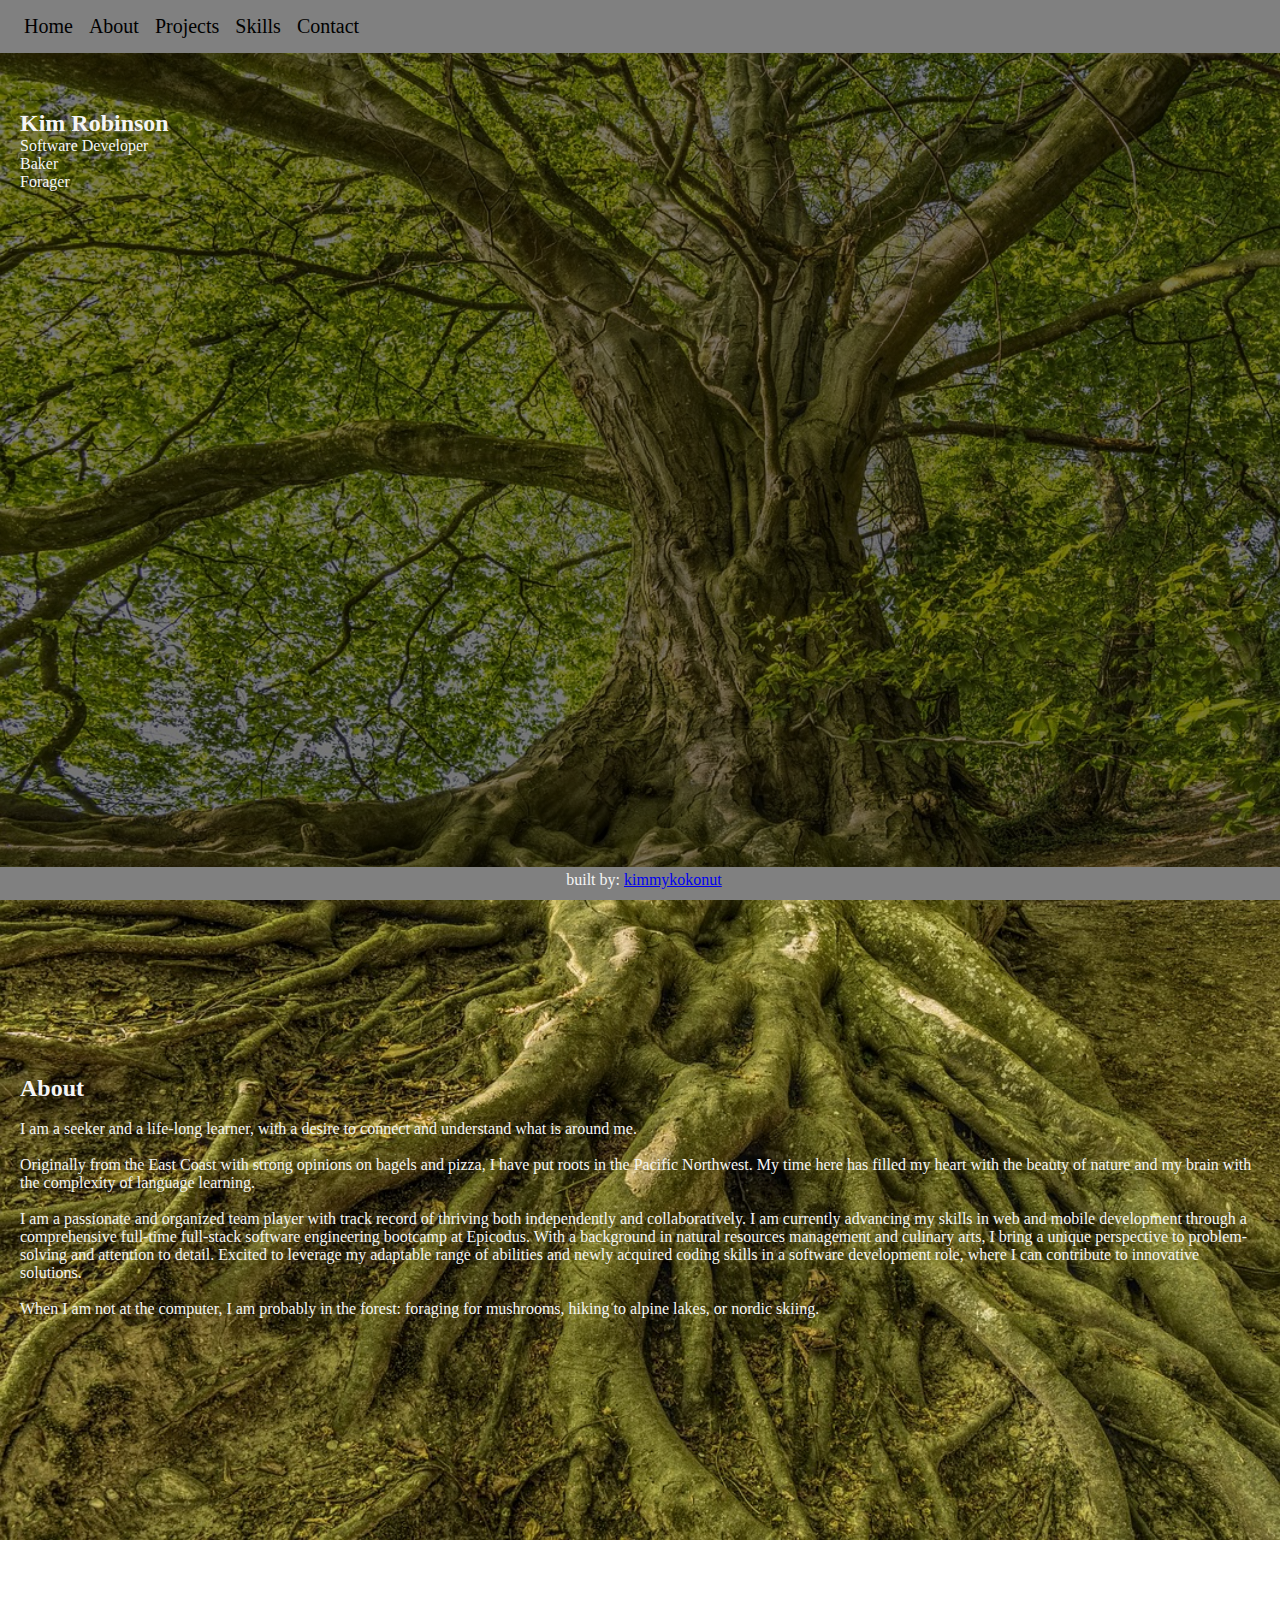
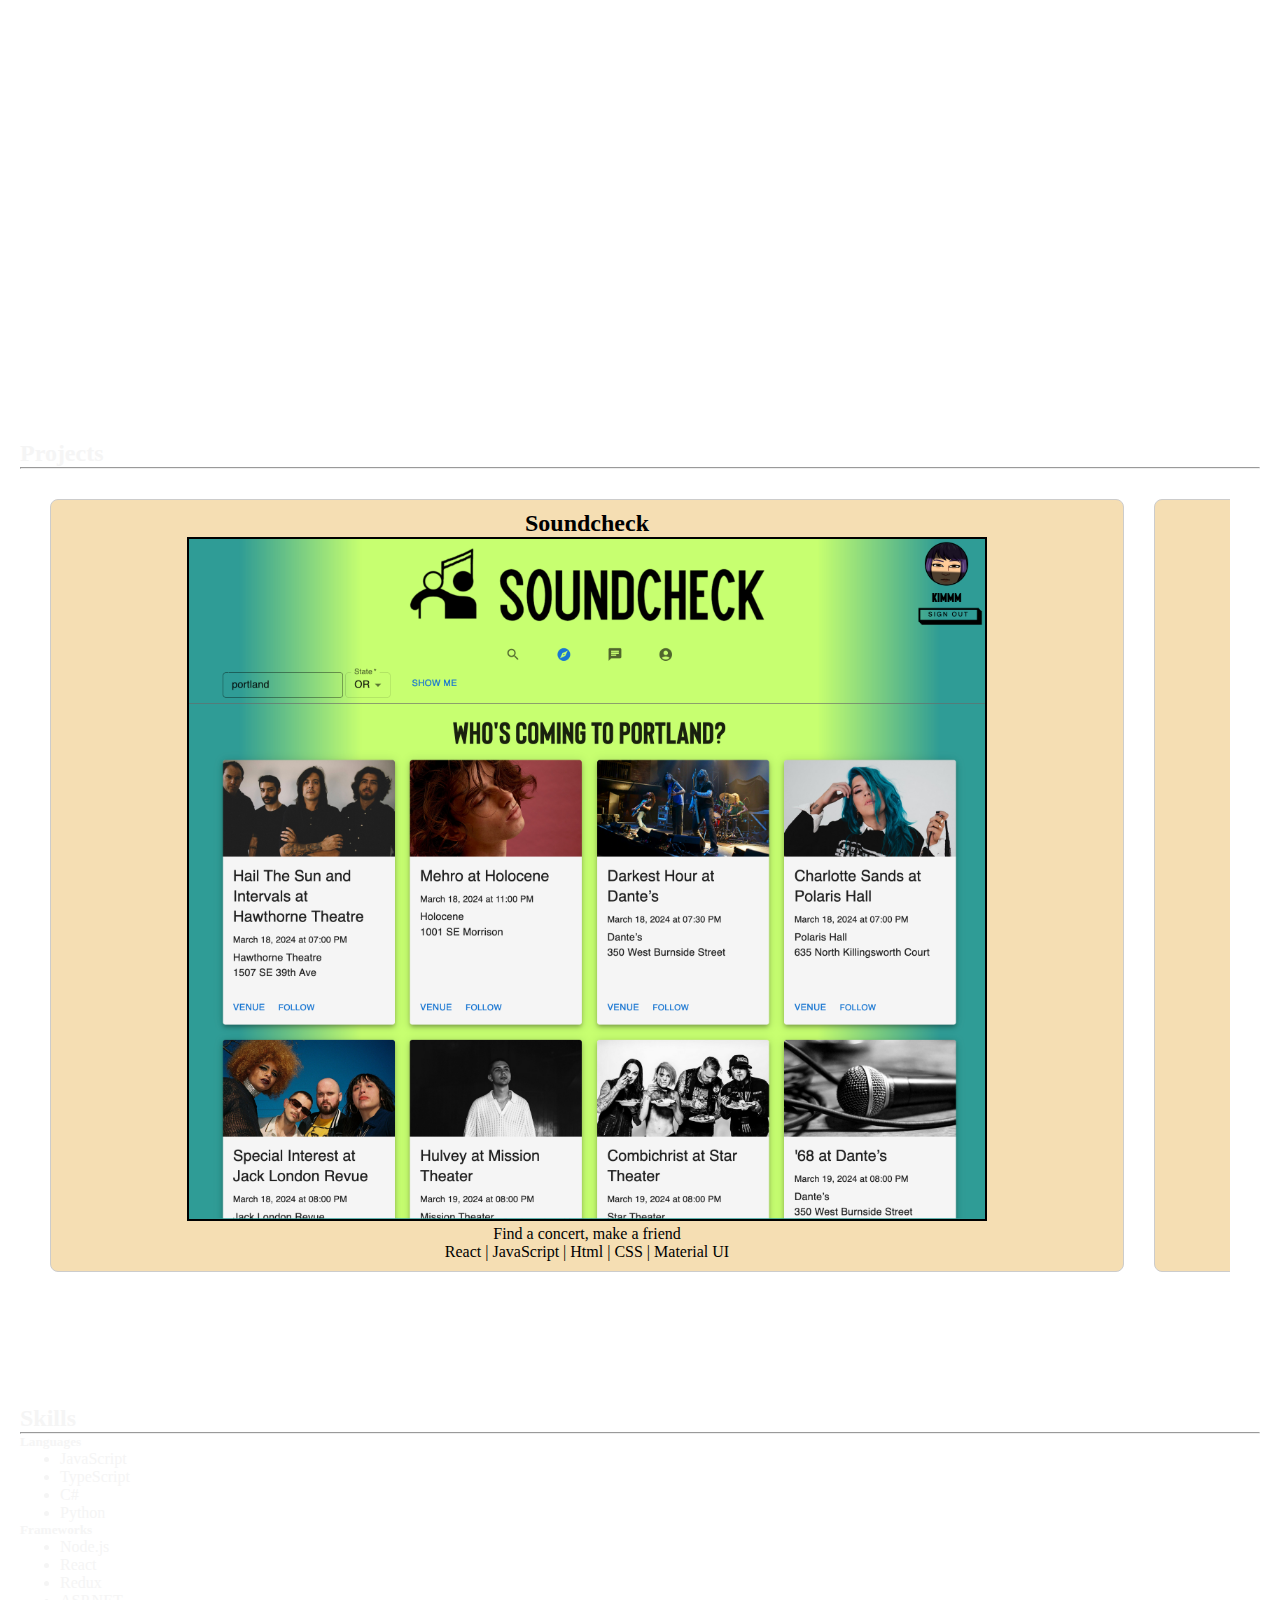
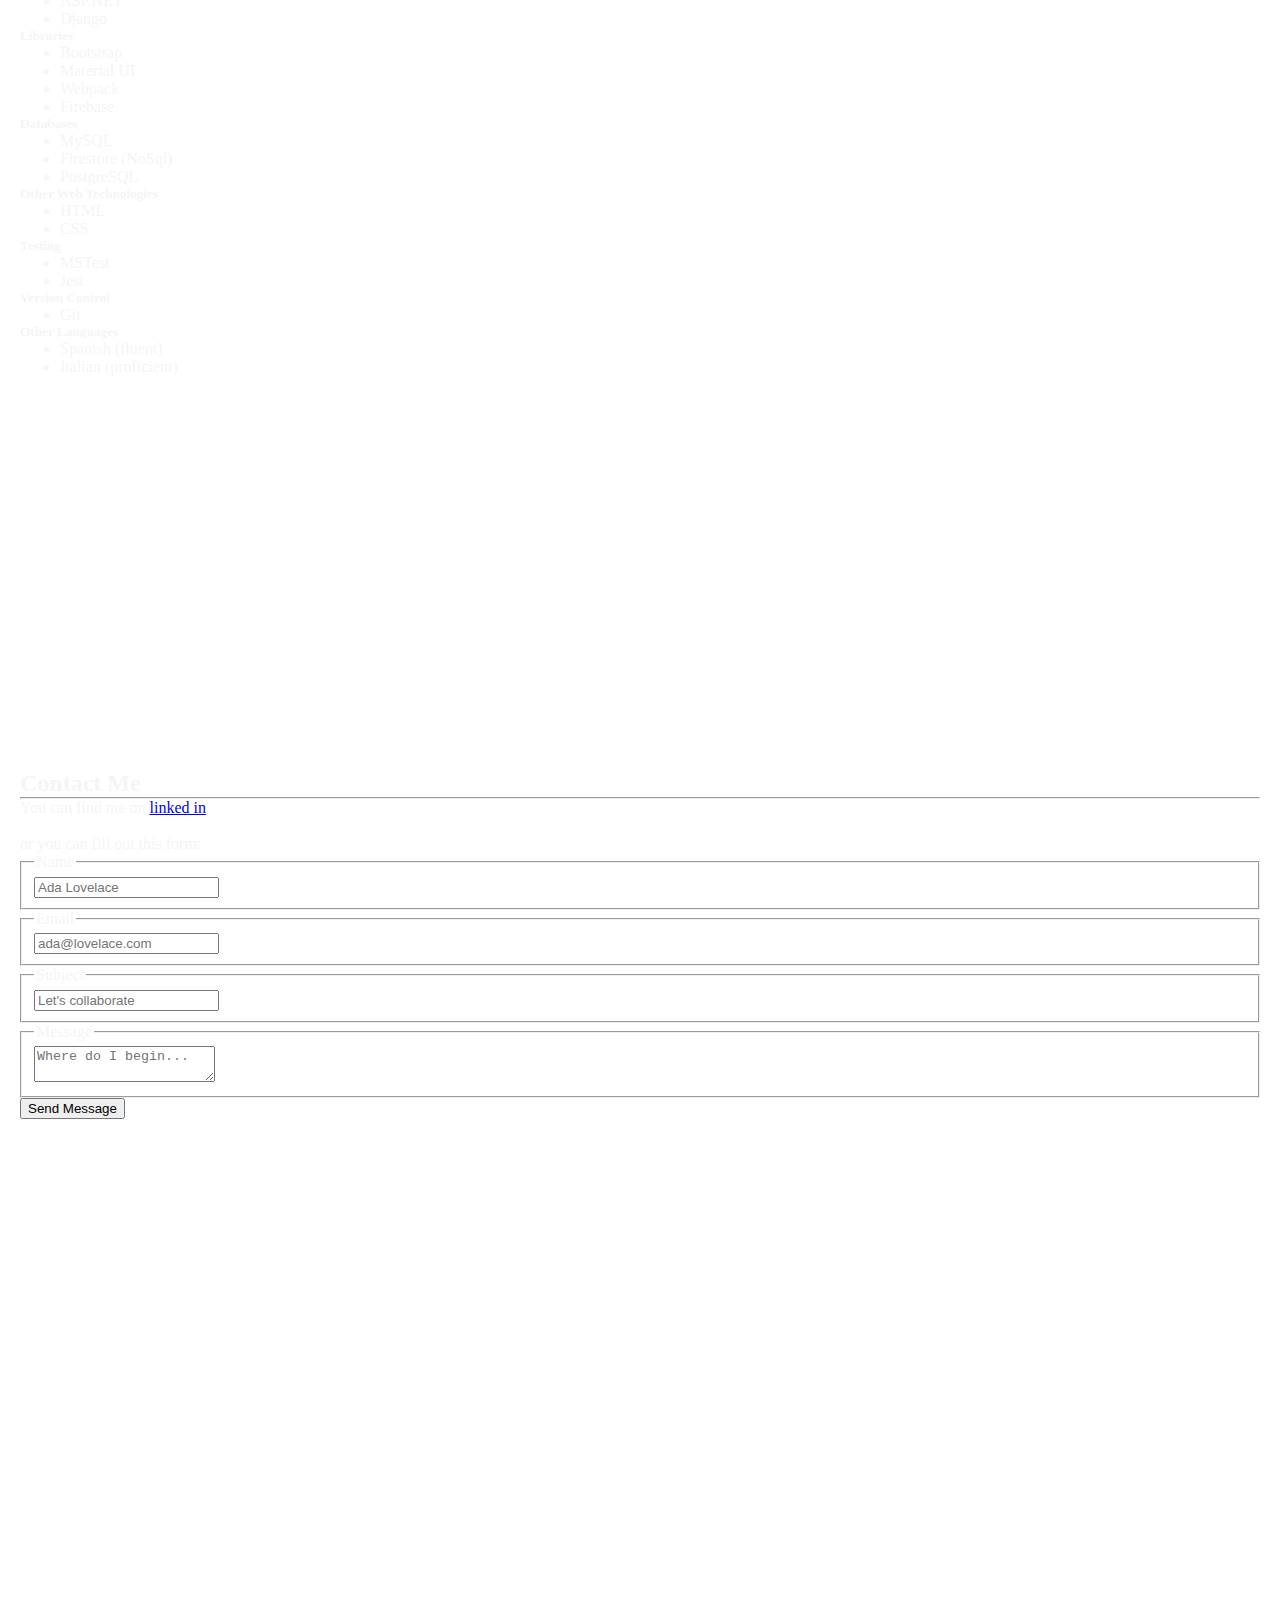
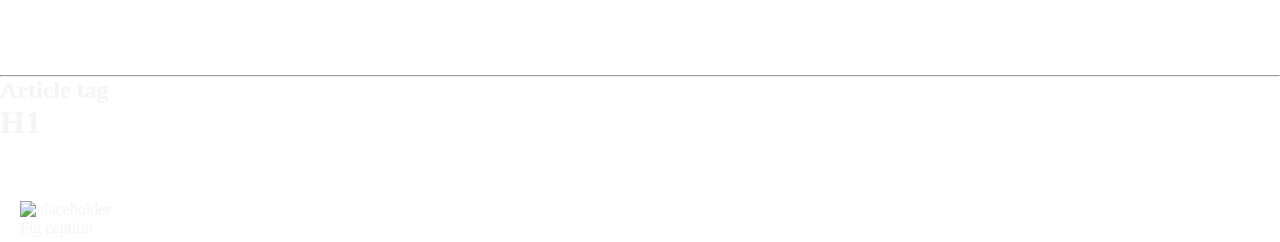
==== index.html @ f2c51325 "add page content with anchor scrollling in place" ====
<!DOCTYPE html>
<html lang="en">

<head>
  <meta charset="UTF-8">
  <meta name="viewport" content="width=device-width, initial-scale=1.0">
  <link rel="stylesheet" href="css/styles.css">
  <link rel="stylesheet" href="css/responsive.css">
  <title>Portfolio | Kim Robinson</title>
</head>

<body>
  <header id="header">
    <nav>
      <a href="#home">Home</a><a href="#about">About</a><a href="#projects">Projects</a><a href="#skills">Skills</a><a
        href="#contact">Contact</a>
    </nav>
    <!-- <button>Light/Dark Mode</button> -->
  </header>

  <section id="home">
    <h2>Kim Robinson</h2>
    <p>Software Developer</p>
    <p>Baker</p>
    <p>Forager</p>

  </section>

  <section id="about">
    <h2>About</h2>
    <br>
    <p>I am a seeker and a life-long learner, with a desire to connect and understand what is around me.</p>
    <br>
    <p>Originally from the East Coast with strong opinions on bagels and pizza, I have put roots in the Pacific
      Northwest.
      My
      time here has filled my heart with the beauty of nature and my brain with the complexity of language learning.</p>
    <br>
    <p>I am a passionate and organized team player with track record of thriving both independently and collaboratively.
      I
      am
      currently advancing my skills in web and mobile development through a comprehensive full-time full-stack software
      engineering bootcamp at Epicodus. With a background in natural resources management and culinary arts, I bring
      a unique perspective to problem-solving and attention to detail. Excited to leverage my adaptable range of
      abilities
      and
      newly acquired coding skills in a software development role, where I can contribute to innovative solutions.</p>
    <br>
    <p>When I am not at the computer, I am probably in the forest: foraging for mushrooms, hiking to alpine lakes, or
      nordic
      skiing.</p>
  </section>

  <section id="projects">
    <h2>Projects</h2>
    <hr>
    <div class="scrolling-wrapper">
      <div class="card">
        <a href="https://sound-check.netlify.app/">
          <h2>Soundcheck</h2>
          <img class="project-img" src="./static/images/soundcheck.png" alt="Home page for Soundcheck concert project">
          <p>Find a concert, make a friend</p>
          <p>React | JavaScript | Html | CSS | Material UI</p>
        </a>
      </div>
      <div class="card">
        <a href="https://github.com/kimmykokonut/cooking-compendium">
          <h2>Cooking Compendium</h2>
          <img class="project-img" src="./static/images/recipe.png" alt="Home page for recipe box project">
          <p>Log in, create, edit, delete, comment and rate recipes</p>
          <p>C# | MySQL | Html | CSS | Entity Framework Core with Identity</p>
        </a>
      </div>
      <div class="card">
        <a href="https://garden-client.onrender.com/">
          <h2>Garden Guardian</h2>
          <img class="project-img" src="./static/images/garden.png" alt="Home page for garden tracker project">
          <p>Log in, manage garden data, WIP</p>
          <p>TypeScript | JavaScript | React | Tailwind | Html | CSS | PostgreSQL | C# | ASP.NET</p>
        </a>
      </div>
    </div>
  </section>

  <section id="skills">
    <h2>Skills</h2>
    <hr />
    <h5>Languages</h5>
    <ul>
      <li>JavaScript</li>
      <li>TypeScript</li>
      <li>C#</li>
      <li>Python</li>
    </ul>

    <h5>Frameworks</h5>
    <ul>
      <li>Node.js</li>
      <li>React</li>
      <li>Redux</li>
      <li>ASP.NET</li>
      <li>Django</li>
    </ul>

    <h5>Libraries</h5>
    <ul>
      <li>Bootstrap</li>
      <li>Material UI</li>
      <li>Webpack</li>
      <li>Firebase</li>
    </ul>

    <h5>Databases</h5>
    <ul>
      <li>MySQL</li>
      <li>Firestore (NoSql)</li>
      <li>PostgreSQL</li>
    </ul>

    <h5>Other Web Technologies</h5>
    <ul>
      <li>HTML</li>
      <li>CSS</li>
    </ul>

    <h5>Testing</h5>
    <ul>
      <li>MSTest</li>
      <li>Jest</li>
    </ul>

    <h5>Version Control</h5>
    <ul><li>Git</li></ul>

    <h5>Other Languages</h5>
    <ul>
      <li>Spanish (fluent)</li>
      <li>Italian (proficient)</li>
    </ul>
  </section>

  <section id="contact">
    <h2>Contact Me</h2>
    <hr>
    <p>You can find me on <a href="https://www.linkedin.com/in/robinson-kim/">linked in</a></p>
    <br>
    <p>or you can fill out this form: </p>
    <form
      action="https://docs.google.com/forms/u/0/d/e/1FAIpQLSfVZSYVrelhSgGoVTNseTXAouYw8i0ZR0ZrdeauRuJC63BeoQ/formResponse"
      method="POST">
      <fieldset>
        <legend>Name</legend>
        <label for="entry.1437336806"><input id="entry.1437336806" name="entry.1437336806" type="text"
            placeholder="Ada Lovelace"></label>
      </fieldset>

      <fieldset>
        <legend>Email</legend>
        <label for="entry.181086285"><input id="entry.181086285" name="entry.181086285" type="email"
            placeholder="ada@lovelace.com"></label>
      </fieldset>

      <fieldset>
        <legend>Subject</legend>
        <label for="entry.1106511008"><input id="entry.1106511008" name="entry.1106511008" type="text"
            placeholder="Let's collaborate"></label>
      </fieldset>

      <fieldset>
        <legend>Message</legend>
        <label for="entry.1356598461"><textarea id="entry.1356598461" name="entry.1356598461"
            placeholder="Where do I begin..."></textarea></label>
      </fieldset>

      <input type="submit" value="Send Message">
    </form>

  </section>

  <hr>
  <main>
    <article>
      <h2>Article tag</h2>
    </article>
    <h1>H1</h1>
    <section>
      <figure>
        <img src="https://picsum.photos/200" alt="placeholder">
        <figcaption>Fig caption</figcaption>
      </figure>
    </section>

  </main>
  <footer>
    <p>built by: <a href="https://github.com/kimmykokonut">kimmykokonut</a></p>
  </footer>
</body>

</html>
---- css/styles.css ----
* {
  margin: 0;
}

html {
  scroll-behavior: smooth;
  background: linear-gradient(rgba(0, 0, 0, 0.5),
      rgba(0, 0, 0, 0.5)), url(../static/images/tree.jpg);
  background-repeat: no-repeat;
  background-size: cover;
  background-attachment: fixed;
}

body {
  padding-top: 50px;
  color: whitesmoke;
}

#header {
  overflow: hidden;
  background-color: gray;
  padding: .1rem 1rem;
  position: fixed;
  top: 0;
  height: 50px;
  width: 100%;
  z-index: 1000;
}
#header a {
  float: left;
  color: black;
  text-align: center;
  padding: .5rem;
  text-decoration: none;
  font-size: 1.25rem;
  line-height: 2rem;
  border-radius: 4px;
}
#header a:hover {
  background-color: #ddd;
  color: black;
}
#header a:active {
  background-color: green;
  color: white;
}

section {
  padding: 60px 20px 5px 20px;
}

#home,
#about,
#projects,
#skills,
#contact{
  height: 100vh;
}

/* .dark-mode {

}
.sepia {

} */
/* nav {
  display: none;
  height: 30px;
} */
.scrolling-wrapper {
  display: flex;
  flex-wrap: nowrap;
  overflow-x: auto;
  -webkit-overflow-scrolling: touch;
  margin: 30px;
}
.scrolling-wrapper .card {
  flex: 0 0 auto;
  max-width: 90%;
  height: auto;
  margin-right: 30px;
  padding: 10px 5px 10px 5px;
  text-align: center;
  background-color: wheat;
  border: 1px solid #ccc;
  border-radius: 8px;
}
.card a {
  text-decoration: none;
  color: black;
}
.project-img {
  max-width: 75%;
  height: auto;
  border: 2px solid black;
}

footer {
  text-align: center;
  overflow: hidden;
    background-color: gray;
    padding: .25rem;
    position: fixed;
    bottom: 0;
    height: 25px;
    width: 100%;
    z-index: 1000;
}
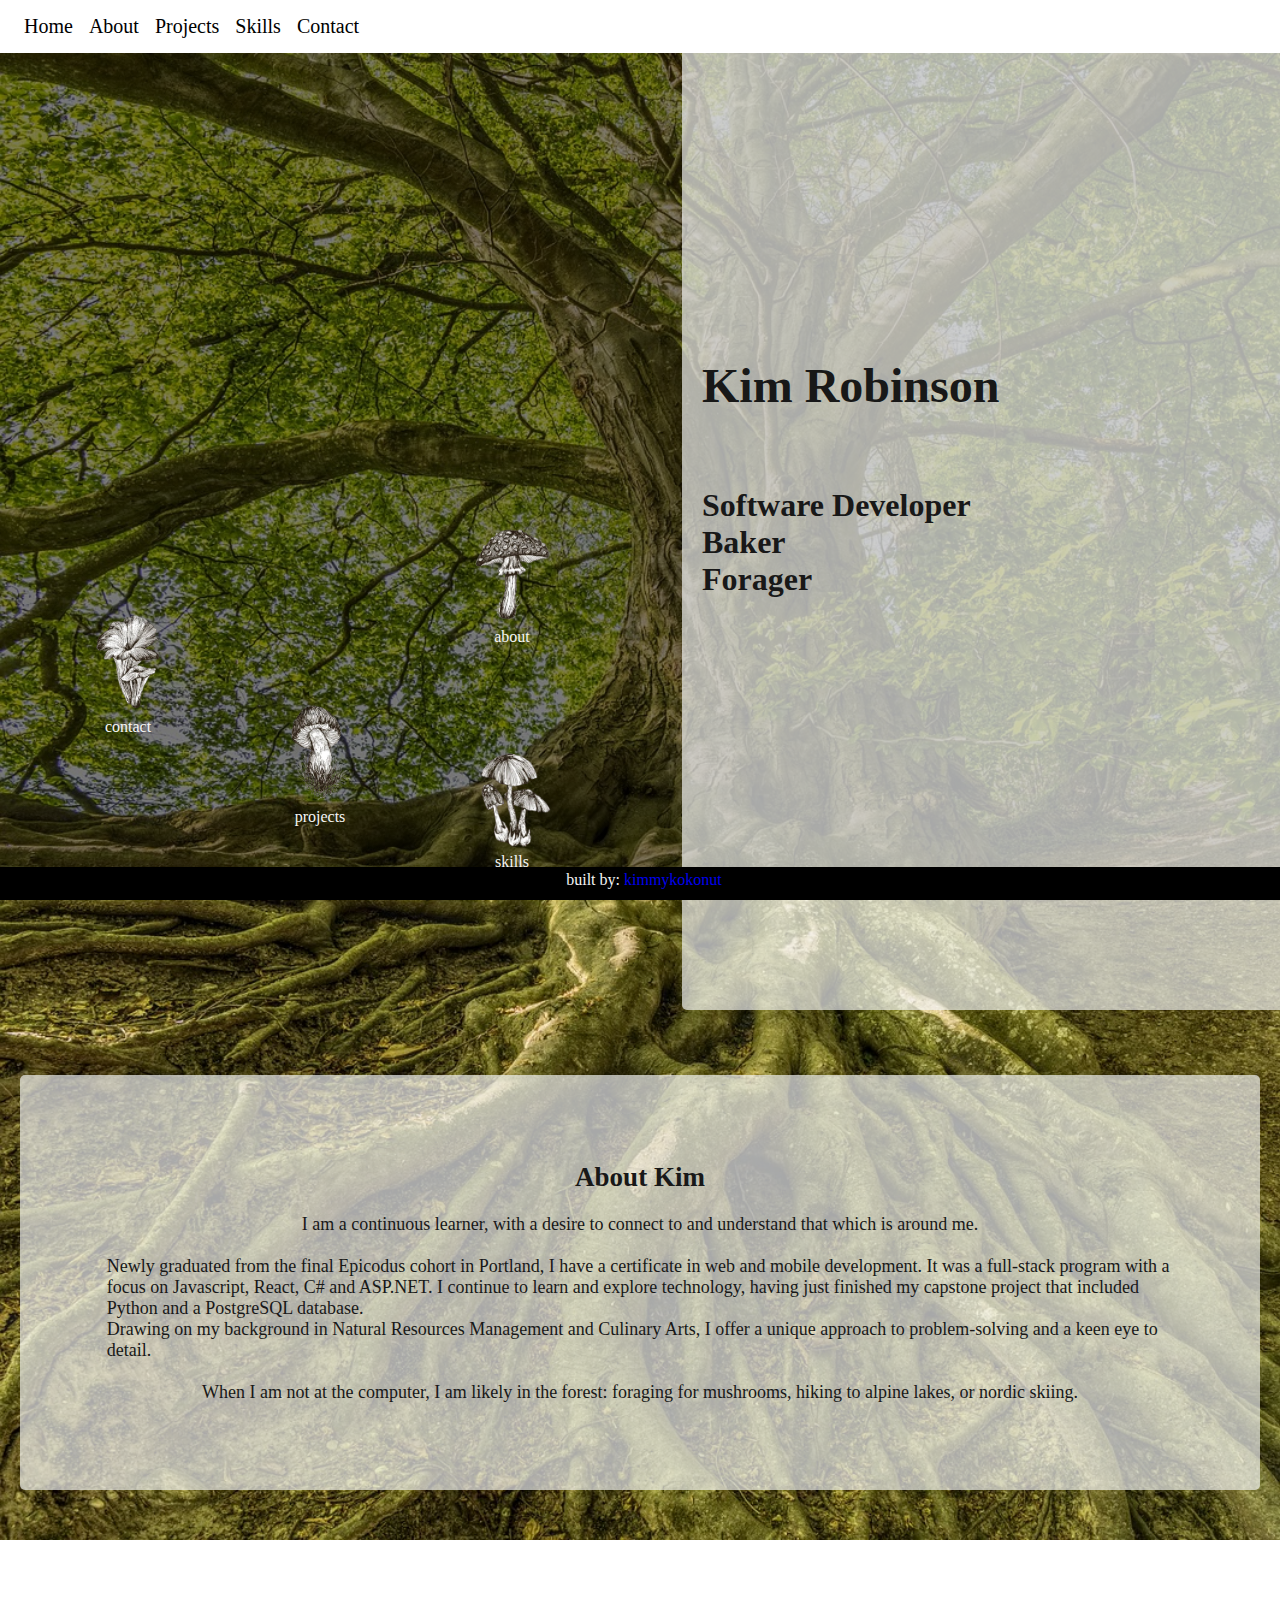
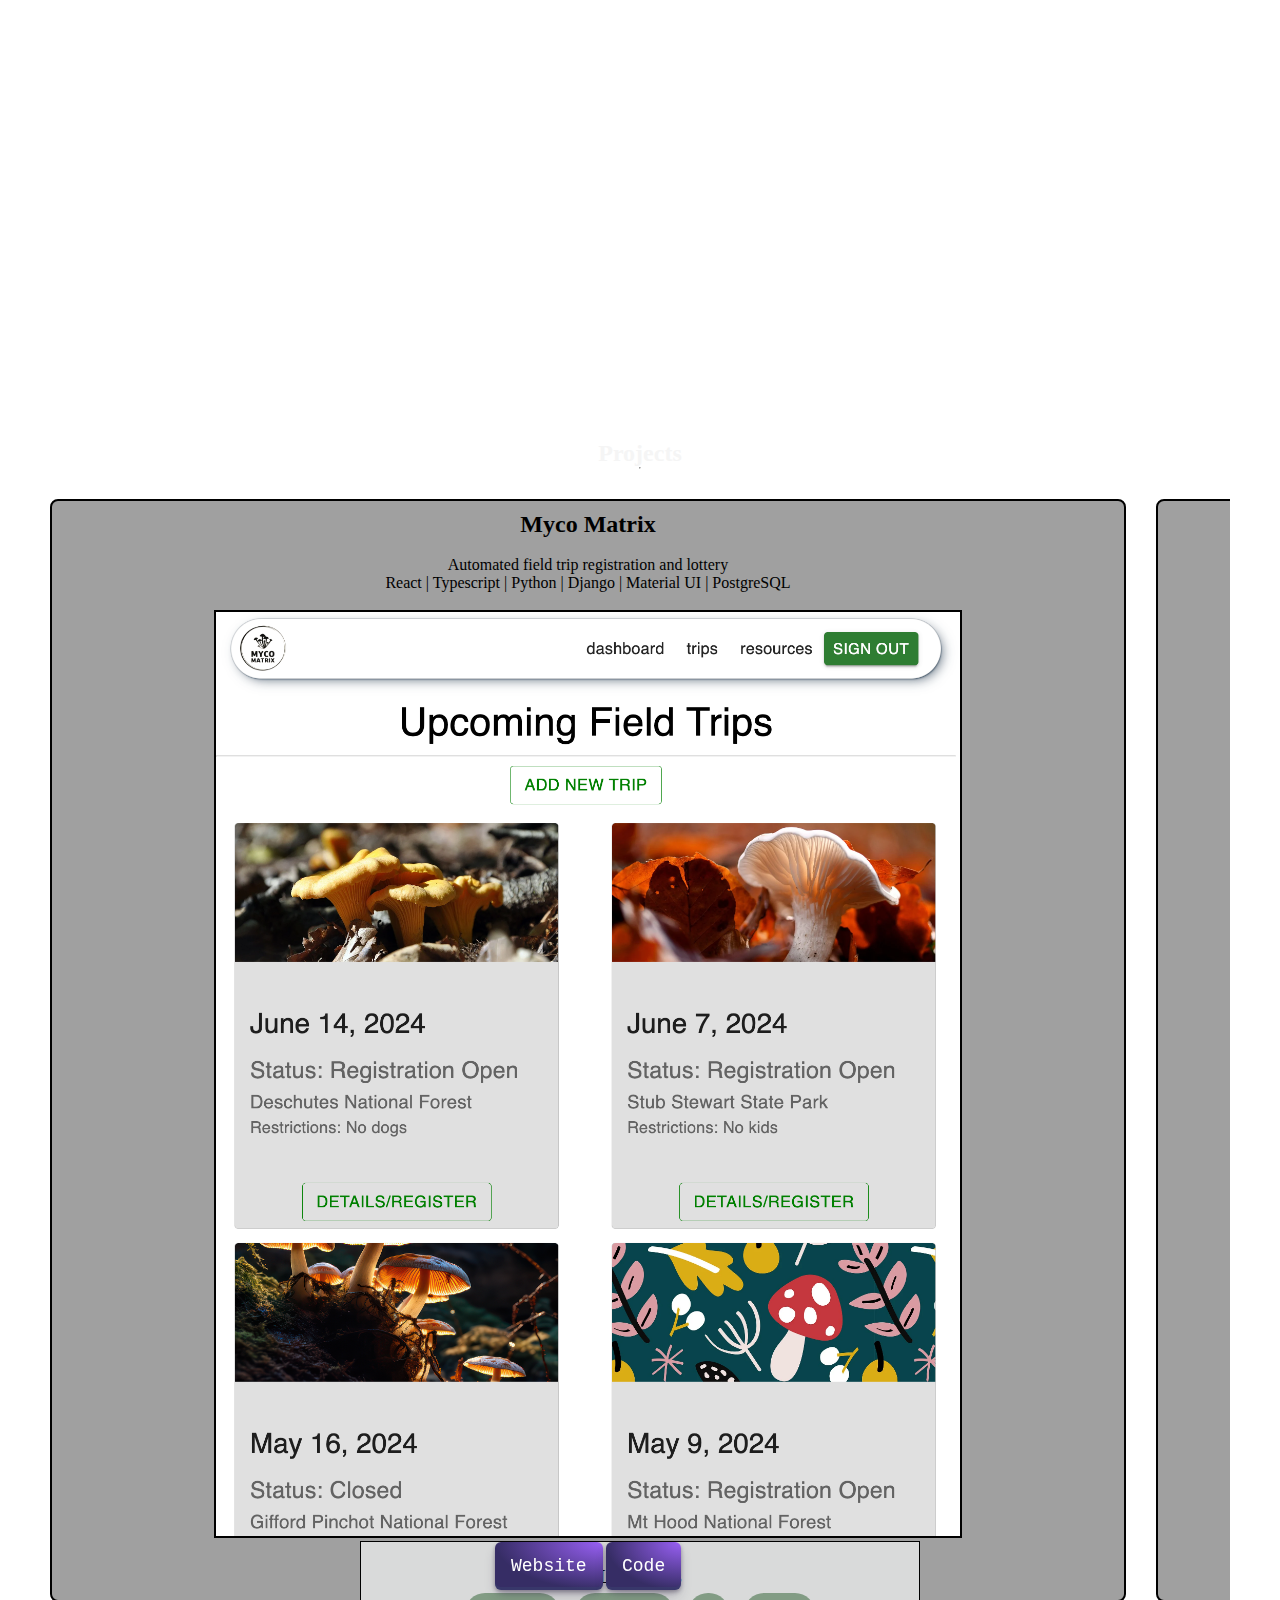
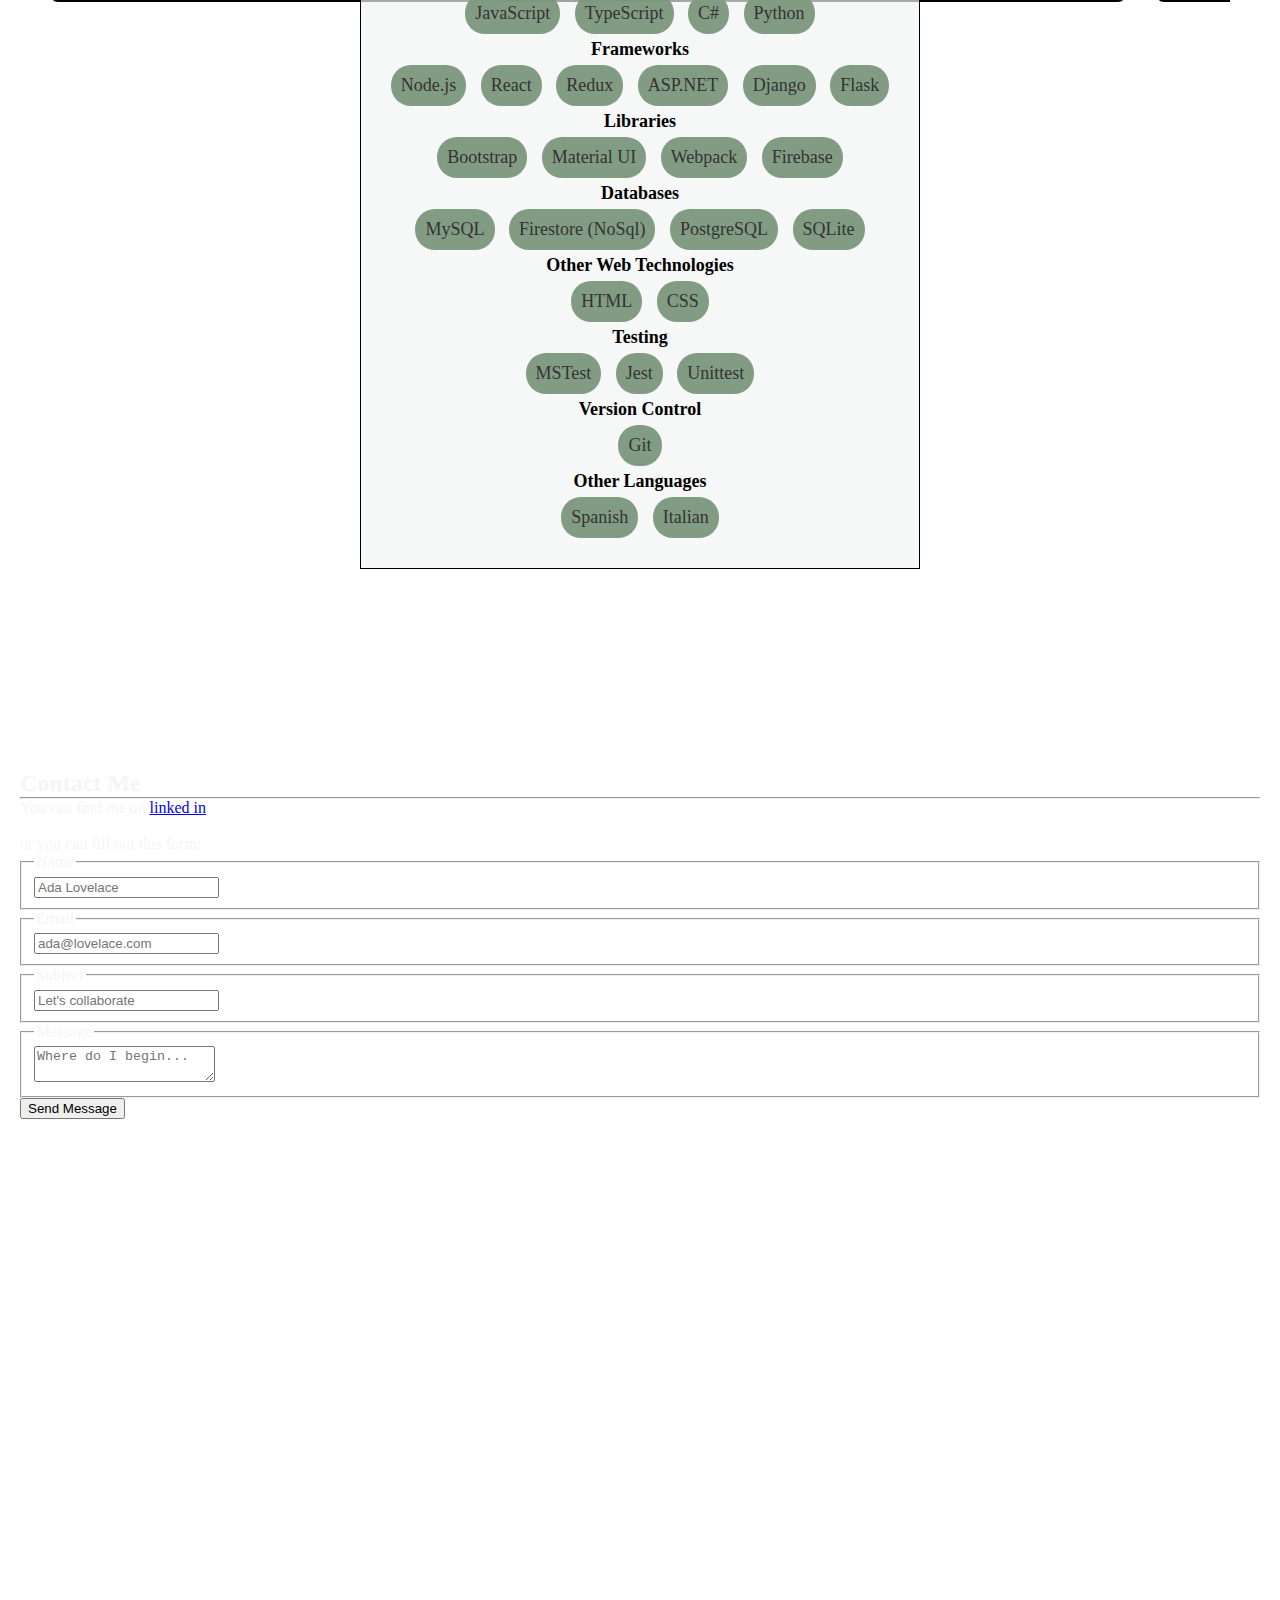
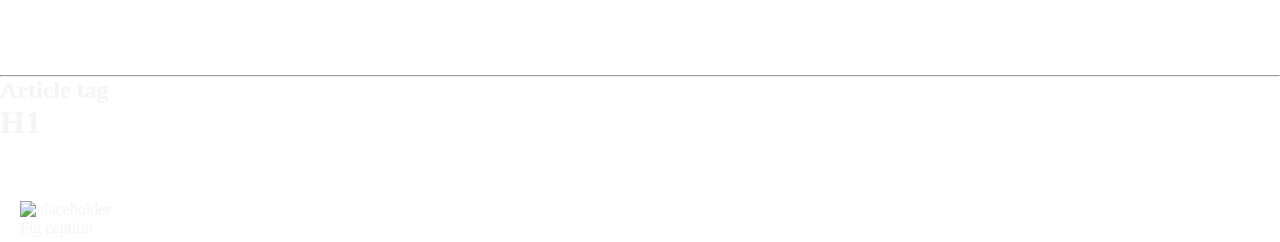
==== commit 872daa73: "update styling and content for projects, about and skills" ====
--- a/index.html
+++ b/index.html
@@ -19,124 +19,172 @@
   </header>
 
   <section id="home">
-    <h2>Kim Robinson</h2>
-    <p>Software Developer</p>
-    <p>Baker</p>
-    <p>Forager</p>
-
+    <div class="image-links">
+      <a href='#about' id="amanita-about" class="mushroom-anchor">
+        <img src="/static/images/amanita.png" alt="amanita mushroom" height="100px" width="auto" />
+        <p>about</p>
+      </a>
+      <a href='#projects' id="bolete-projects" class="mushroom-anchor">
+        <img src="/static/images/bolete.png" alt="bolete mushroom" height="100px" width="auto" />
+        <p>projects</p>
+      </a>
+      <a href='#skills' id="coprinus-skills" class="mushroom-anchor">
+        <img src="/static/images/coprinus.png" alt="coprinus mushroom" height="100px" width="auto" />
+        <p>skills</p>
+      </a>
+      <a href='#contact' id="trumpet-contact" class="mushroom-anchor">
+        <img src="/static/images/trumpet.png" alt="black trumpet mushroom" height="100px" width="auto" />
+        <p>contact</p>
+      </a>
+    </div>
+    <div class="card-home">
+      <h2>Kim Robinson</h2>
+      <br>
+      <br>
+      <h4>Software Developer</h4>
+      <h4>Baker</h4>
+      <h4>Forager</h4>
+    </div>
   </section>
 
   <section id="about">
-    <h2>About</h2>
-    <br>
-    <p>I am a seeker and a life-long learner, with a desire to connect and understand what is around me.</p>
-    <br>
-    <p>Originally from the East Coast with strong opinions on bagels and pizza, I have put roots in the Pacific
-      Northwest.
-      My
-      time here has filled my heart with the beauty of nature and my brain with the complexity of language learning.</p>
-    <br>
-    <p>I am a passionate and organized team player with track record of thriving both independently and collaboratively.
-      I
-      am
-      currently advancing my skills in web and mobile development through a comprehensive full-time full-stack software
-      engineering bootcamp at Epicodus. With a background in natural resources management and culinary arts, I bring
-      a unique perspective to problem-solving and attention to detail. Excited to leverage my adaptable range of
-      abilities
-      and
-      newly acquired coding skills in a software development role, where I can contribute to innovative solutions.</p>
-    <br>
-    <p>When I am not at the computer, I am probably in the forest: foraging for mushrooms, hiking to alpine lakes, or
-      nordic
-      skiing.</p>
+    <div id="about-card">
+      <h2>About Kim</h2>
+      <br>
+      <p>I am a continuous learner, with a desire to connect to and understand that which is around me.</p>
+      <br>
+      <p>Newly graduated from the final Epicodus cohort in Portland, I have a certificate in web and mobile development.
+        It was a full-stack program with a focus on Javascript, React, C# and ASP.NET. I continue to learn and explore
+        technology, having just finished my capstone project that included Python and a PostgreSQL database.</p>
+      <p>Drawing on my background in Natural Resources Management and Culinary Arts, I offer a unique approach to
+        problem-solving and a keen eye to detail.</p>
+      <br>
+      <p>When I am not at the computer, I am likely in the forest: foraging for mushrooms, hiking to alpine lakes, or
+        nordic skiing.</p>
+    </div>
   </section>
 
   <section id="projects">
-    <h2>Projects</h2>
-    <hr>
-    <div class="scrolling-wrapper">
-      <div class="card">
-        <a href="https://sound-check.netlify.app/">
-          <h2>Soundcheck</h2>
-          <img class="project-img" src="./static/images/soundcheck.png" alt="Home page for Soundcheck concert project">
-          <p>Find a concert, make a friend</p>
-          <p>React | JavaScript | Html | CSS | Material UI</p>
-        </a>
+    <div class="center-card">
+      <h2>Projects</h2>
+      <hr>
+      <div class="scrolling-wrapper">
+        <div class="card">
+          <a href="https://myco.onrender.com/">
+            <h2>Myco Matrix</h2>
+            <br>
+            <p>Automated field trip registration and lottery</p>
+            <p>React | Typescript | Python | Django | Material UI | PostgreSQL</p>
+            <br>
+            <img class="project-img" src="./static/images/mycoList.png" alt="Myco Matrix project trip list page">
+          </a>
+          <br>
+          <a href="https://myco.onrender.com/" class="button-link">Website</a>
+          <a href="https://github.com/kimmykokonut/Capstone" class="button-link">Code</a>
+        </div>
+        <div class="card">
+          <a href="https://myco.onrender.com/">
+            <h2>Beyond Tipping</h2>
+            <br />
+            <p>Find tip-free Portland Restaurants</p>
+            <p>React | Typescript | Python | Flask | Tailwind CSS | SQLite</p>
+            <br>
+            <img class="project-img" src="./static/images/tipping.png" alt="Beyond tipping homepage screenshot">
+          </a>
+          <br>
+          <a href="https://github.com/kimmykokonut/beyondtipping" class="button-link">Code</a>
+          <br />
+          <p style="color: black">Group Project: I built the flask backend, API endpoints, front end API calls to render
+            data to the Restaurant List page</p>
+        </div>
+        <div class="card">
+          <a href="https://garden-client.onrender.com/">
+            <h2>Garden Guardian</h2>
+            <br />
+            <p>A user can create and organize garden data via grids (to come: track yields over time)</p>
+            <p>TypeScript | React | Tailwind | Html | CSS | PostgreSQL | C# | ASP.NET</p>
+            <br />
+            <img class="project-img" src="./static/images/garden.png" alt="Home page for garden tracker project">
+          </a>
+          <br>
+          <a href="https://garden-client.onrender.com/" class="button-link">Website</a>
+          <a href="https://github.com/kimmykokonut/Garden-guardian" class="button-link">Code</a>
+        </div>
+        <div class="card">
+          <a href="https://dumpling-atlas.netlify.app/dumplings">
+            <h2>The Dump Truck</h2>
+            <br />
+            <p>A user can see, add, edit and delete this work-in-progress dumpling database.</p>
+            <p>TypeScript | React | Python | Django | CSS | PostgreSQL</p>
+            <br />
+            <img class="project-img" src="./static/images/dumplingapi.png" alt="Json response for dumpling api call">
+          </a>
+          <br>
+          <a href="https://dumpling-atlas.netlify.app/dumplings" class="button-link">Website</a>
+          <a href="https://github.com/kimmykokonut/dumpling-client" class="button-link">Front End Code</a>
+          <a href="https://github.com/kimmykokonut/dumpling-api" class="button-link">WebAPI Code</a>
+        </div>
+        <div class="card">
+          <a href="https://sound-check.netlify.app/">
+            <h2>Soundcheck</h2>
+            <br>
+            <p>Find a concert, make a friend</p>
+            <p>React | JavaScript | Html | CSS | Material UI | JamBase API</p>
+            <br>
+            <img class="project-img" src="./static/images/soundcheck.png"
+              alt="Home page for Soundcheck concert project">
+          </a>
+          <br>
+          <a href="https://sound-check.netlify.app/" class="button-link">Website</a>
+          <a href="https://github.com/kimmykokonut/sound-check" class="button-link">Code</a>
+          <br />
+          <p style="color: black">Group Project: I wrote the API calls, designed the Who's Coming page and built the
+            location search filter</p>
+        </div>
       </div>
-      <div class="card">
-        <a href="https://github.com/kimmykokonut/cooking-compendium">
-          <h2>Cooking Compendium</h2>
-          <img class="project-img" src="./static/images/recipe.png" alt="Home page for recipe box project">
-          <p>Log in, create, edit, delete, comment and rate recipes</p>
-          <p>C# | MySQL | Html | CSS | Entity Framework Core with Identity</p>
-        </a>
+    </div>
+  </section>
+
+  <section id="skills">
+    <div class="center-card">
+      <div id="skills-section">
+        <h4>Languages</h4>
+        <span class="skill">JavaScript</span>
+        <span class="skill">TypeScript</span>
+        <span class="skill">C#</span>
+        <span class="skill">Python</span>
+        <h4>Frameworks</h4>
+        <span class="skill">Node.js</span>
+        <span class="skill">React</span>
+        <span class="skill">Redux</span>
+        <span class="skill">ASP.NET</span>
+        <span class="skill">Django</span>
+        <span class="skill">Flask</span>
+        <h4>Libraries</h4>
+        <span class="skill">Bootstrap</span>
+        <span class="skill">Material UI</span>
+        <span class="skill">Webpack</span>
+        <span class="skill">Firebase</span>
+        <h4>Databases</h4>
+        <span class="skill">MySQL</span>
+        <span class="skill">Firestore (NoSql)</span>
+        <span class="skill">PostgreSQL</span>
+        <span class="skill">SQLite</span>
+        <h4>Other Web Technologies</h4>
+        <span class="skill">HTML</span>
+        <span class="skill">CSS</span>
+        <h4>Testing</h4>
+        <span class="skill">MSTest</span>
+        <span class="skill">Jest</span>
+        <span class="skill">Unittest</span>
+        <h4>Version Control</h4>
+        <span class="skill">Git</span>
+        <h4>Other Languages</h4>
+        <span class="skill">Spanish</span>
+        <span class="skill">Italian</span>
       </div>
-      <div class="card">
-        <a href="https://garden-client.onrender.com/">
-          <h2>Garden Guardian</h2>
-          <img class="project-img" src="./static/images/garden.png" alt="Home page for garden tracker project">
-          <p>Log in, manage garden data, WIP</p>
-          <p>TypeScript | JavaScript | React | Tailwind | Html | CSS | PostgreSQL | C# | ASP.NET</p>
-        </a>
-      </div>
-    </div>
-  </section>
-
-  <section id="skills">
-    <h2>Skills</h2>
-    <hr />
-    <h5>Languages</h5>
-    <ul>
-      <li>JavaScript</li>
-      <li>TypeScript</li>
-      <li>C#</li>
-      <li>Python</li>
-    </ul>
-
-    <h5>Frameworks</h5>
-    <ul>
-      <li>Node.js</li>
-      <li>React</li>
-      <li>Redux</li>
-      <li>ASP.NET</li>
-      <li>Django</li>
-    </ul>
-
-    <h5>Libraries</h5>
-    <ul>
-      <li>Bootstrap</li>
-      <li>Material UI</li>
-      <li>Webpack</li>
-      <li>Firebase</li>
-    </ul>
-
-    <h5>Databases</h5>
-    <ul>
-      <li>MySQL</li>
-      <li>Firestore (NoSql)</li>
-      <li>PostgreSQL</li>
-    </ul>
-
-    <h5>Other Web Technologies</h5>
-    <ul>
-      <li>HTML</li>
-      <li>CSS</li>
-    </ul>
-
-    <h5>Testing</h5>
-    <ul>
-      <li>MSTest</li>
-      <li>Jest</li>
-    </ul>
-
-    <h5>Version Control</h5>
-    <ul><li>Git</li></ul>
-
-    <h5>Other Languages</h5>
-    <ul>
-      <li>Spanish (fluent)</li>
-      <li>Italian (proficient)</li>
-    </ul>
+    </div>
+    </div>
   </section>
 
   <section id="contact">
--- a/css/styles.css
+++ b/css/styles.css
@@ -18,7 +18,7 @@
 
 #header {
   overflow: hidden;
-  background-color: gray;
+  background-color: #ffffff;
   padding: .1rem 1rem;
   position: fixed;
   top: 0;
@@ -26,6 +26,7 @@
   width: 100%;
   z-index: 1000;
 }
+
 #header a {
   float: left;
   color: black;
@@ -36,10 +37,12 @@
   line-height: 2rem;
   border-radius: 4px;
 }
+
 #header a:hover {
   background-color: #ddd;
   color: black;
 }
+
 #header a:active {
   background-color: green;
   color: white;
@@ -53,20 +56,10 @@
 #about,
 #projects,
 #skills,
-#contact{
+#contact {
   height: 100vh;
 }
 
-/* .dark-mode {
-
-}
-.sepia {
-
-} */
-/* nav {
-  display: none;
-  height: 30px;
-} */
 .scrolling-wrapper {
   display: flex;
   flex-wrap: nowrap;
@@ -74,6 +67,7 @@
   -webkit-overflow-scrolling: touch;
   margin: 30px;
 }
+
 .scrolling-wrapper .card {
   flex: 0 0 auto;
   max-width: 90%;
@@ -81,28 +75,178 @@
   margin-right: 30px;
   padding: 10px 5px 10px 5px;
   text-align: center;
-  background-color: wheat;
-  border: 1px solid #ccc;
+  background-color: rgba(128, 128, 128, 0.747);
+  border: 2px solid black;
   border-radius: 8px;
 }
+
 .card a {
   text-decoration: none;
   color: black;
 }
+
+#home {
+  display: flex;
+}
+
 .project-img {
-  max-width: 75%;
+  max-width: 70%;
   height: auto;
   border: 2px solid black;
 }
 
+.card-home {
+  flex: 1;
+  background-color: #f2f3f4b0;
+  color: #181818;
+  padding: 20px;
+  border-radius: 5px;
+  font-size: xx-large;
+  padding-top: 30%;
+  margin-top: -10%;
+  margin-right: -10%;
+}
+
+.image-links {
+  flex: 1;
+}
+
+.mushroom-anchor {
+  color: whitesmoke;
+  text-decoration: none;
+  text-align: center;
+}
+
+#amanita-about {
+  position: absolute;
+  top: 65%;
+  left: 40%;
+  transform: translate(-50%, -50%);
+  z-index: 1;
+}
+
+#bolete-projects {
+  position: absolute;
+  top: 85%;
+  left: 25%;
+  transform: translate(-50%, -50%);
+  z-index: 1;
+}
+
+#coprinus-skills {
+  position: absolute;
+  top: 90%;
+  left: 40%;
+  transform: translate(-50%, -50%);
+  z-index: 1;
+}
+
+#trumpet-contact {
+  position: absolute;
+  top: 75%;
+  left: 10%;
+  transform: translate(-50%, -50%);
+  z-index: 1;
+}
+
+#about-card {
+  display: flex;
+  flex-direction: column;
+  justify-content: center;
+  align-items: center;
+  margin: 0 auto;
+  background-color: #f2f3f4b0;
+  color: #181818;
+  padding: 7%;
+  border-radius: 5px;
+  font-size: large;
+}
+.center-card {
+  display: flex;
+  justify-content: center;
+  align-items: center;
+  flex-direction: column;
+  min-height: 100vh;
+}
+
 footer {
   text-align: center;
   overflow: hidden;
-    background-color: gray;
-    padding: .25rem;
-    position: fixed;
-    bottom: 0;
-    height: 25px;
-    width: 100%;
-    z-index: 1000;
+  background-color: black;
+  padding: .25rem;
+  position: fixed;
+  bottom: 0;
+  height: 25px;
+  width: 100%;
+  z-index: 1000;
+}
+footer a {
+  text-decoration: none;
+}
+.button-link {
+  align-items: center;
+  appearance: none;
+  background-image: radial-gradient(100% 100% at 100% 0, #9960f5 0, #362d65 100%);
+  border: 0;
+  border-radius: 6px;
+  box-shadow: rgba(45, 35, 66, .4) 0 2px 4px, rgba(45, 35, 66, .3) 0 7px 13px -3px, rgba(58, 65, 111, .5) 0 -3px 0 inset;
+  box-sizing: border-box;
+  color: #fff !important;
+  cursor: pointer;
+  display: inline-flex;
+  font-family: "JetBrains Mono", monospace;
+  height: 48px;
+  justify-content: center;
+  line-height: 1;
+  list-style: none;
+  overflow: hidden;
+  padding-left: 16px;
+  padding-right: 16px;
+  position: relative;
+  text-align: left;
+  text-decoration: none;
+  transition: box-shadow .15s, transform .15s;
+  user-select: none;
+  -webkit-user-select: none;
+  touch-action: manipulation;
+  white-space: nowrap;
+  will-change: box-shadow, transform;
+  font-size: 18px;
+}
+
+.button-link:focus {
+  box-shadow: #2e2936 0 0 0 1.5px inset, rgba(45, 35, 66, .4) 0 2px 4px, rgba(45, 35, 66, .3) 0 7px 13px -3px, #174c24 0 -3px 0 inset;
+}
+
+.button-link:hover {
+  box-shadow: rgba(45, 35, 66, .4) 0 4px 8px, rgba(45, 35, 66, .3) 0 7px 13px -3px, #2ea35a 0 -3px 0 inset;
+  transform: translateY(-2px);
+}
+
+.button-link:active {
+  box-shadow: #0f693c 0 3px 7px inset;
+  transform: translateY(2px);
+}
+#skills-card {
+  display: flex;
+  justify-content: center;
+  align-items: center;
+  flex-direction: column;
+  min-height: 100vh;
+}
+#skills-section {
+  padding: 2%;
+  border: 1px solid black;
+  background-color: #f2f3f4b0;
+  text-align: center;
+  color: black;
+  font-size: large;
+}
+.skill {
+  display: inline-block;
+  margin: 5px;
+  padding: 10px;
+  background-color: #829c84;
+  color: #333;
+  border-radius: 20px;
 }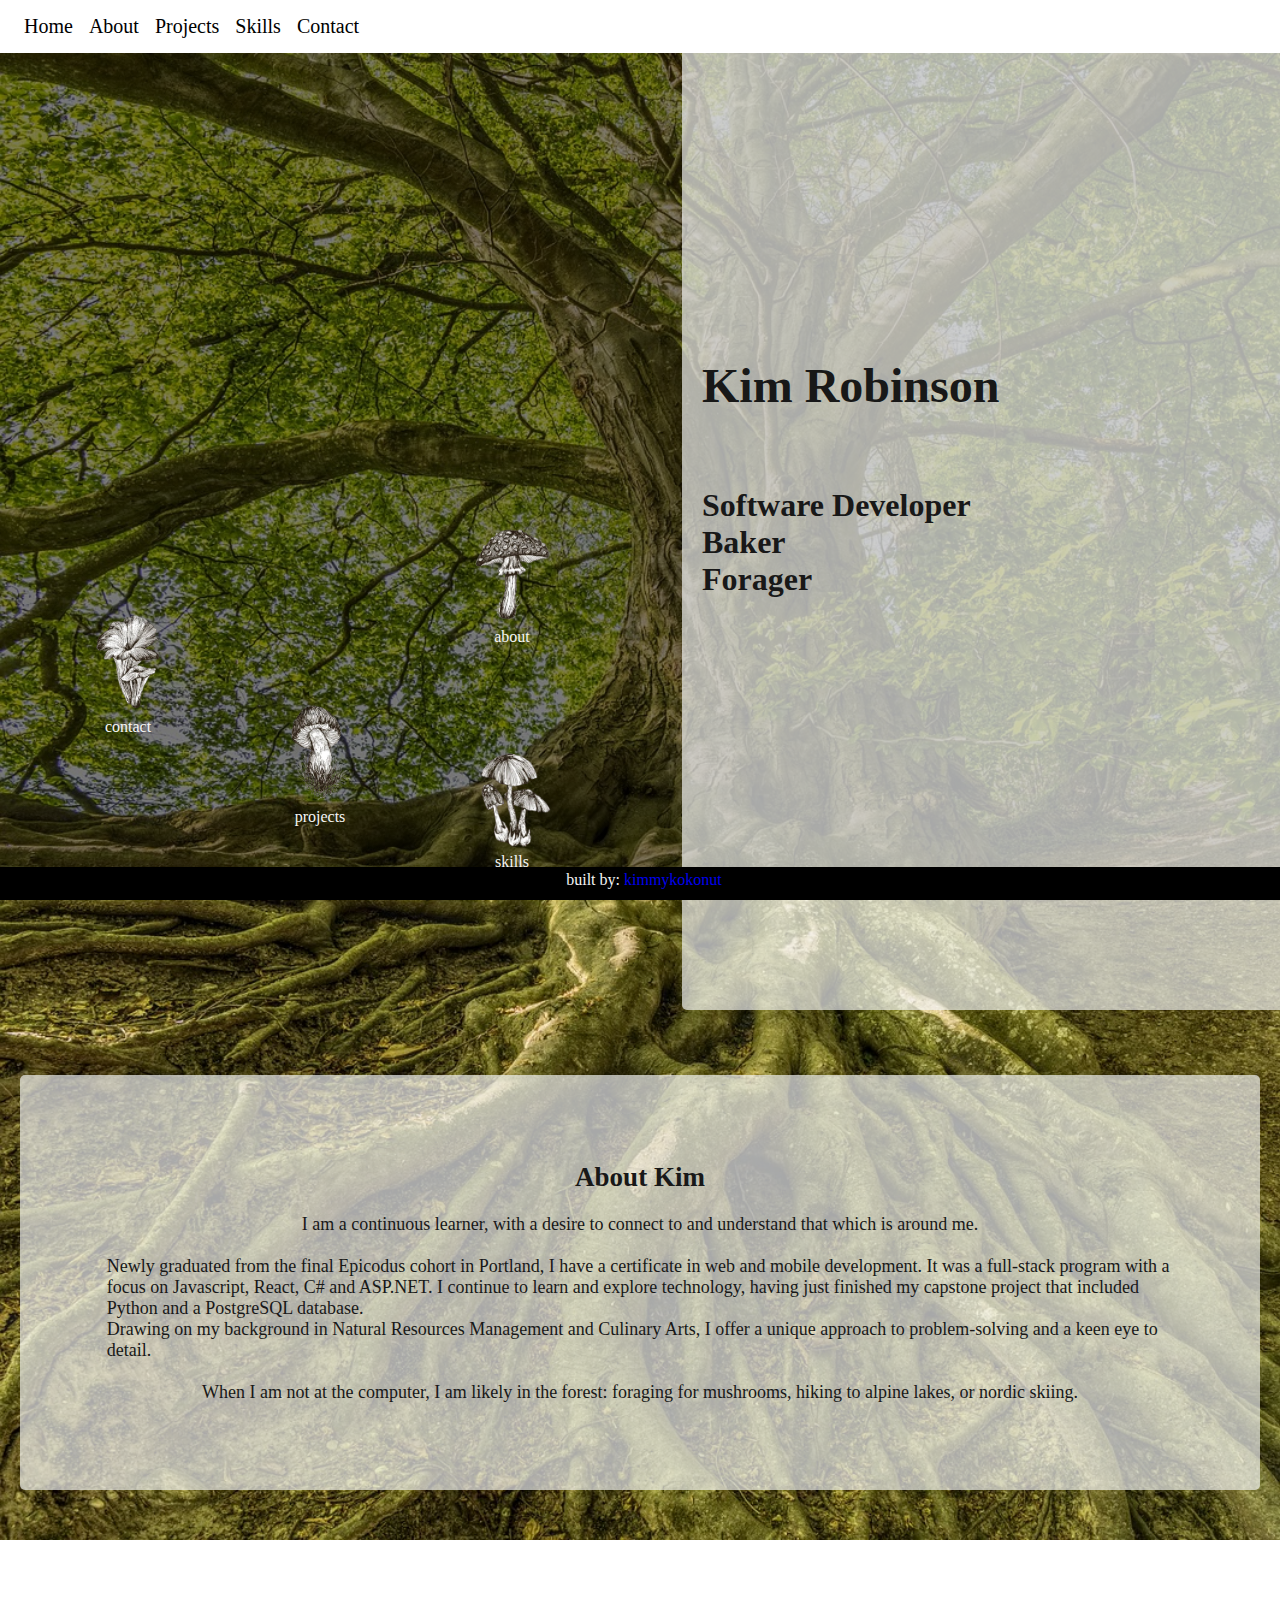
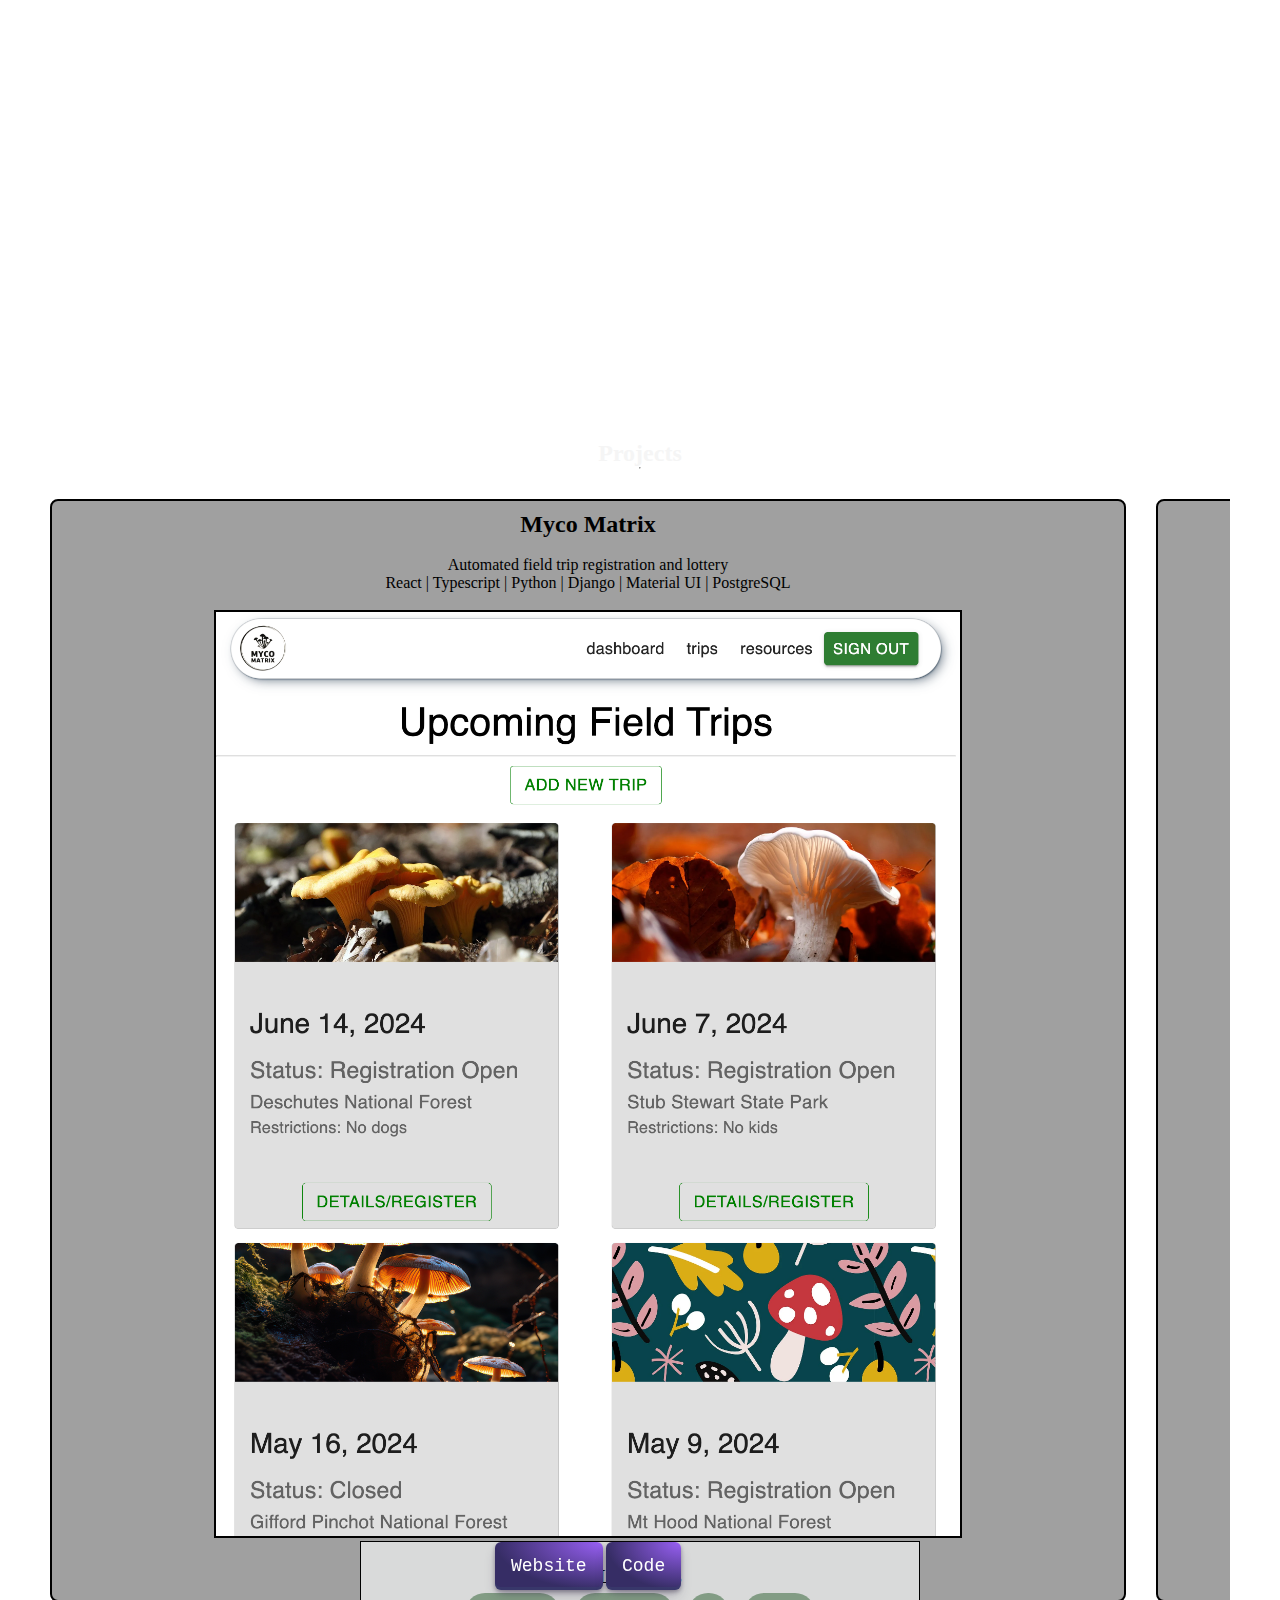
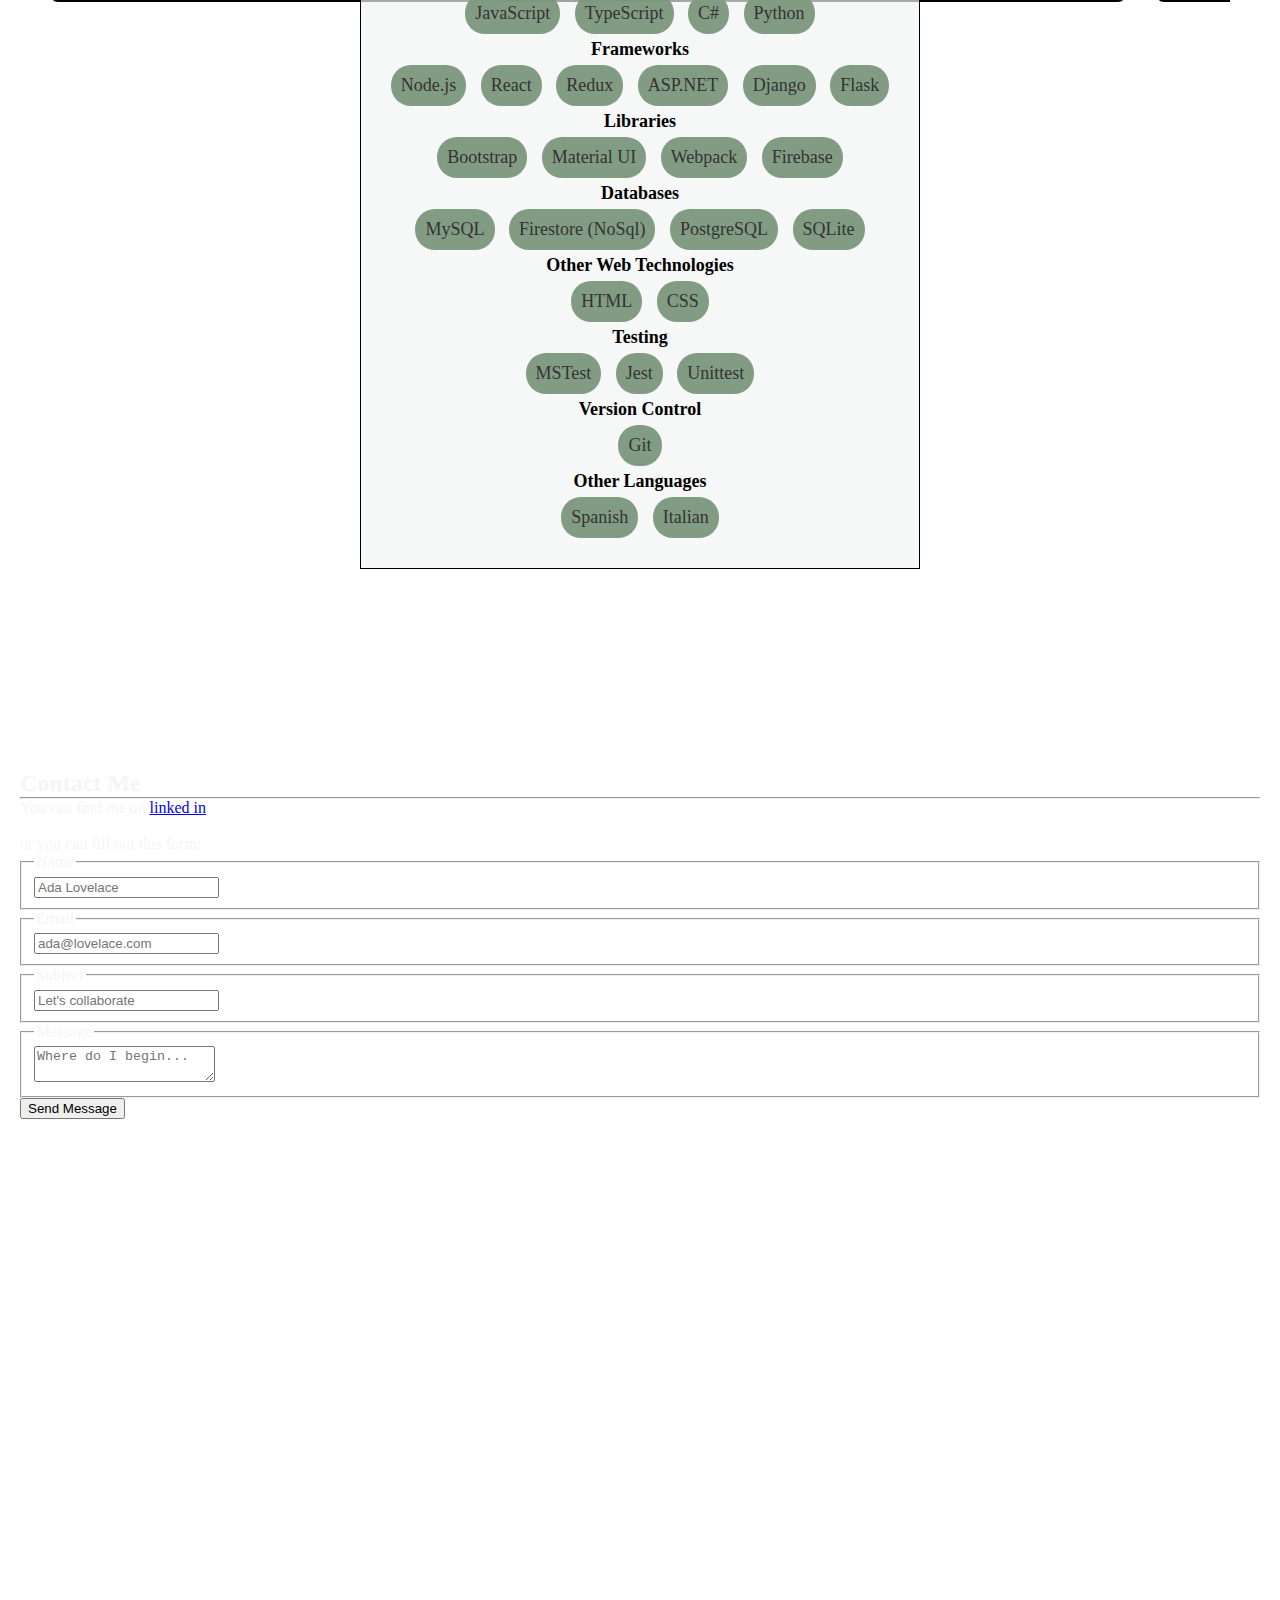
==== commit 7940b75e: "update image paths to refer to root" ====
--- a/index.html
+++ b/index.html
@@ -21,19 +21,19 @@
   <section id="home">
     <div class="image-links">
       <a href='#about' id="amanita-about" class="mushroom-anchor">
-        <img src="/static/images/amanita.png" alt="amanita mushroom" height="100px" width="auto" />
+        <img src="./static/images/amanita.png" alt="amanita mushroom" height="100px" width="auto" />
         <p>about</p>
       </a>
       <a href='#projects' id="bolete-projects" class="mushroom-anchor">
-        <img src="/static/images/bolete.png" alt="bolete mushroom" height="100px" width="auto" />
+        <img src="./static/images/bolete.png" alt="bolete mushroom" height="100px" width="auto" />
         <p>projects</p>
       </a>
       <a href='#skills' id="coprinus-skills" class="mushroom-anchor">
-        <img src="/static/images/coprinus.png" alt="coprinus mushroom" height="100px" width="auto" />
+        <img src="./static/images/coprinus.png" alt="coprinus mushroom" height="100px" width="auto" />
         <p>skills</p>
       </a>
       <a href='#contact' id="trumpet-contact" class="mushroom-anchor">
-        <img src="/static/images/trumpet.png" alt="black trumpet mushroom" height="100px" width="auto" />
+        <img src="./static/images/trumpet.png" alt="black trumpet mushroom" height="100px" width="auto" />
         <p>contact</p>
       </a>
     </div>
@@ -222,10 +222,8 @@
 
       <input type="submit" value="Send Message">
     </form>
-
-  </section>
-
-  <hr>
+  </section>
+  <!-- <hr>
   <main>
     <article>
       <h2>Article tag</h2>
@@ -237,11 +235,9 @@
         <figcaption>Fig caption</figcaption>
       </figure>
     </section>
-
-  </main>
+  </main> -->
   <footer>
     <p>built by: <a href="https://github.com/kimmykokonut">kimmykokonut</a></p>
   </footer>
 </body>
-
 </html>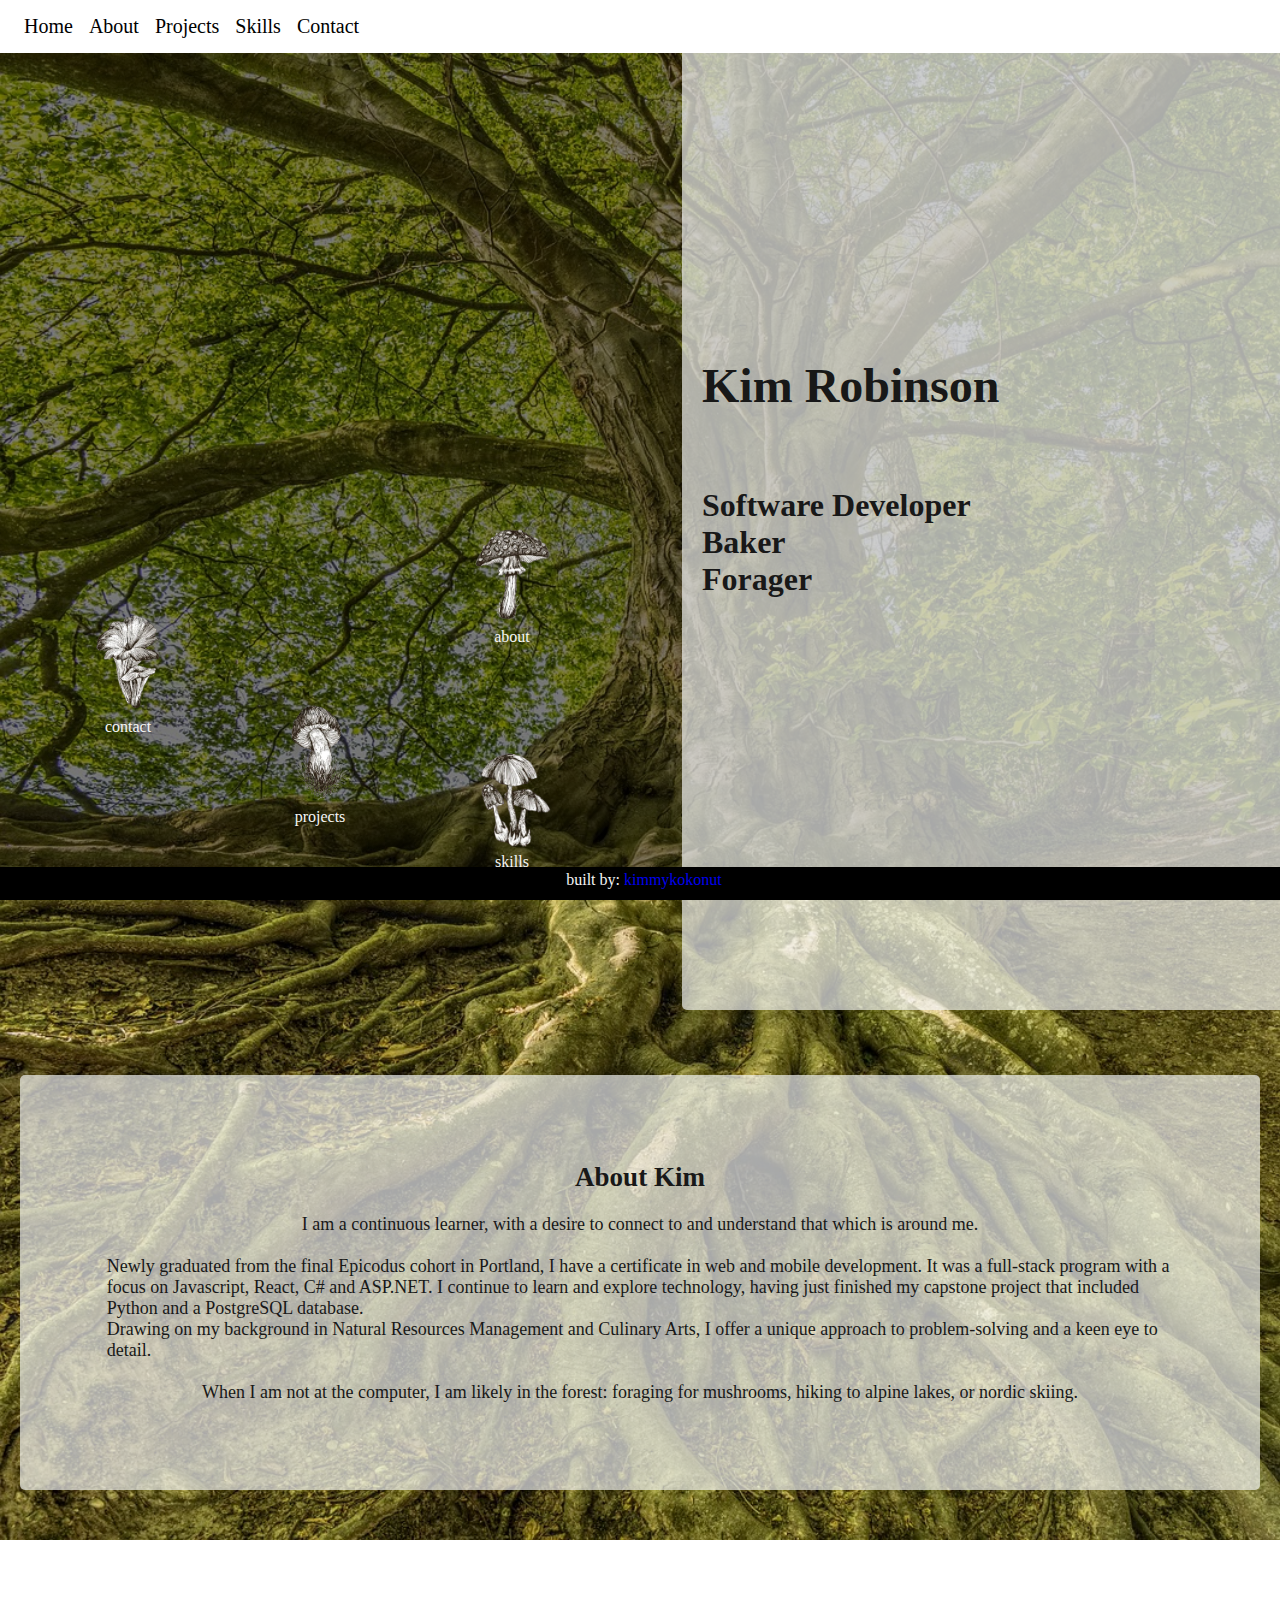
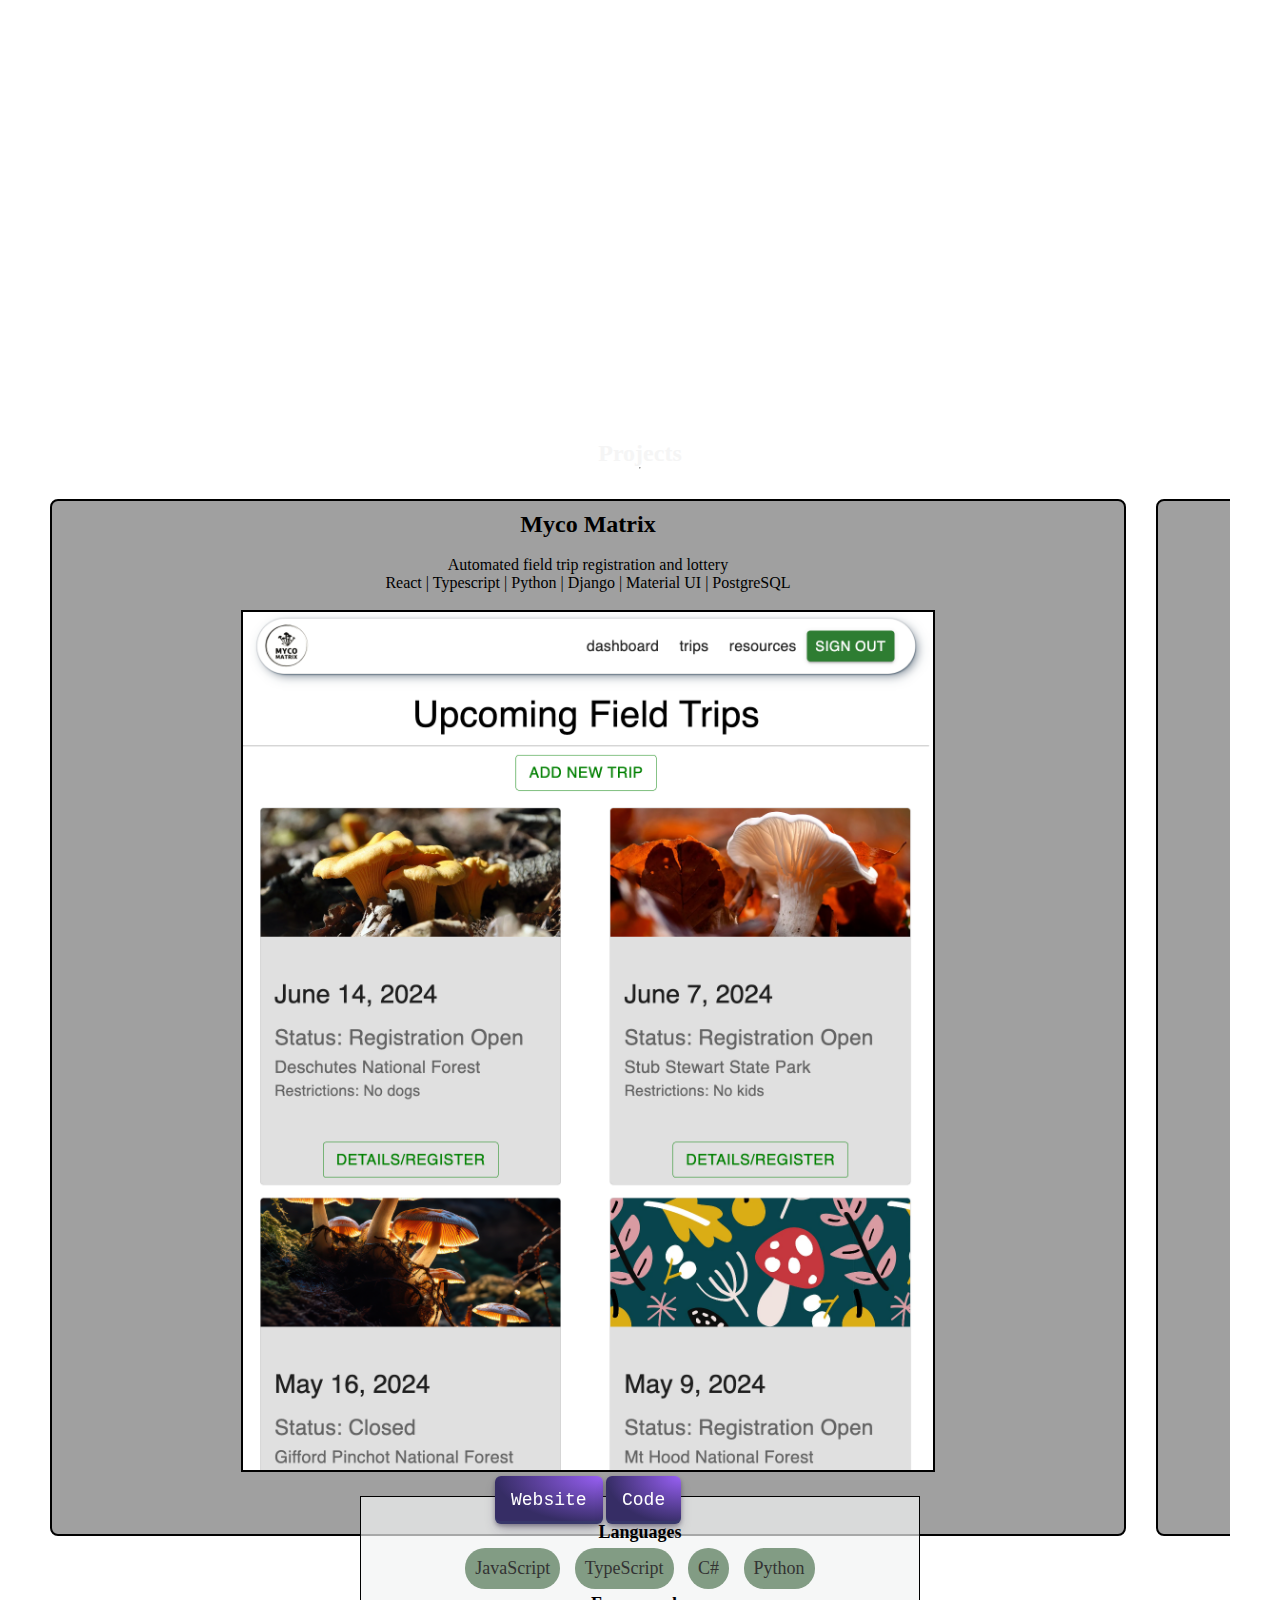
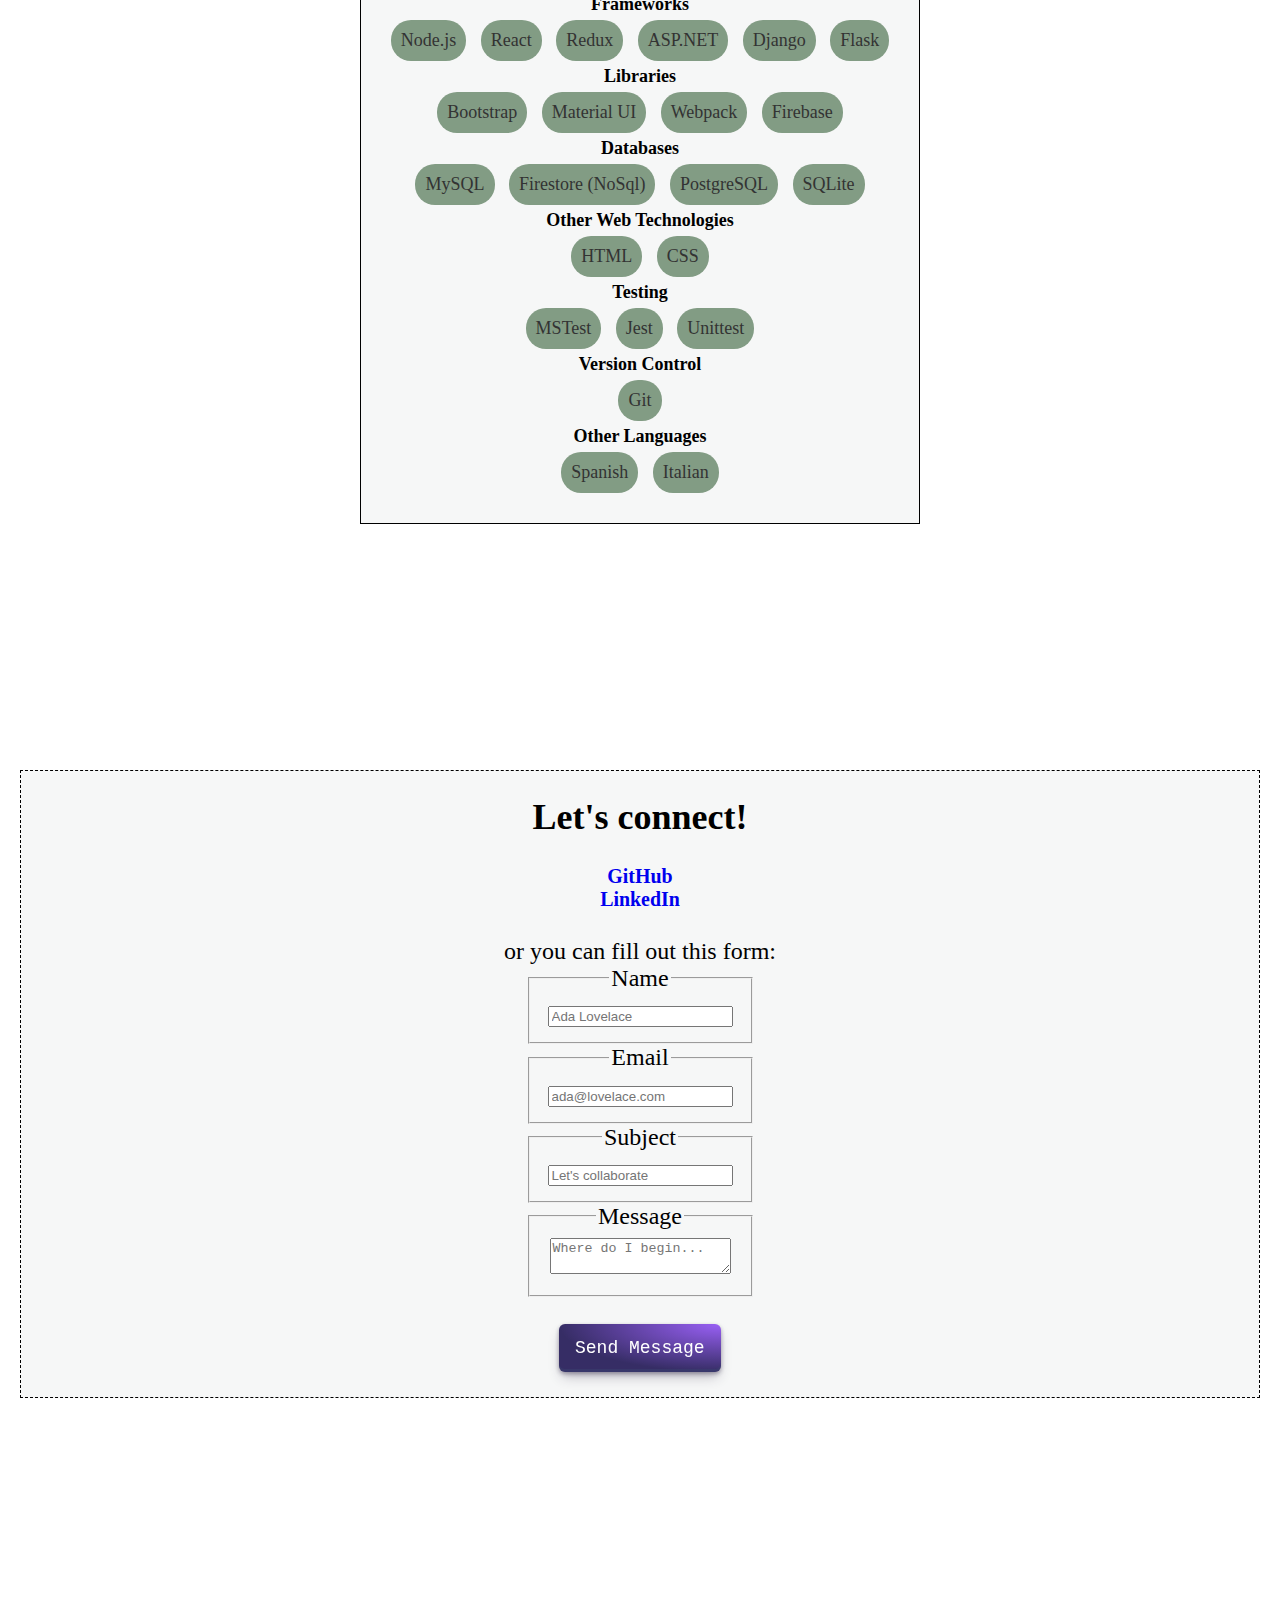
==== commit 43d6cb5c: "update styling for form, bug in form script and snap scroll" ====
--- a/index.html
+++ b/index.html
@@ -65,7 +65,7 @@
   </section>
 
   <section id="projects">
-    <div class="center-card">
+    <div class="center-card" id="projects-card">
       <h2>Projects</h2>
       <hr>
       <div class="scrolling-wrapper">
@@ -188,9 +188,11 @@
   </section>
 
   <section id="contact">
-    <h2>Contact Me</h2>
-    <hr>
-    <p>You can find me on <a href="https://www.linkedin.com/in/robinson-kim/">linked in</a></p>
+    <div class="center-card" id="contact-form">
+    <h2>Let's connect!</h2>
+    <br/>
+    <h5><a href="https://github.com/kimmykokonut">GitHub</a></h5>
+    <h5><a href="https://www.linkedin.com/in/robinson-kim/">LinkedIn</a></h5>
     <br>
     <p>or you can fill out this form: </p>
     <form
@@ -219,9 +221,10 @@
         <label for="entry.1356598461"><textarea id="entry.1356598461" name="entry.1356598461"
             placeholder="Where do I begin..."></textarea></label>
       </fieldset>
-
-      <input type="submit" value="Send Message">
+      <br/>
+      <input type="submit" value="Send Message" class="button-link">
     </form>
+    </div>
   </section>
   <!-- <hr>
   <main>
--- a/css/styles.css
+++ b/css/styles.css
@@ -14,6 +14,7 @@
 body {
   padding-top: 50px;
   color: whitesmoke;
+  scroll-snap-type: y mandatory;
 }
 
 #header {
@@ -44,7 +45,7 @@
 }
 
 #header a:active {
-  background-color: green;
+  background-color: #362d65;
   color: white;
 }
 
@@ -58,6 +59,7 @@
 #skills,
 #contact {
   height: 100vh;
+  scroll-snap-align: start;
 }
 
 .scrolling-wrapper {
@@ -90,7 +92,7 @@
 }
 
 .project-img {
-  max-width: 70%;
+  max-width: 65%;
   height: auto;
   border: 2px solid black;
 }
@@ -161,12 +163,13 @@
   border-radius: 5px;
   font-size: large;
 }
+
 .center-card {
   display: flex;
   justify-content: center;
   align-items: center;
   flex-direction: column;
-  min-height: 100vh;
+  min-height: 90vh;
 }
 
 footer {
@@ -180,9 +183,11 @@
   width: 100%;
   z-index: 1000;
 }
+
 footer a {
   text-decoration: none;
 }
+
 .button-link {
   align-items: center;
   appearance: none;
@@ -227,13 +232,7 @@
   box-shadow: #0f693c 0 3px 7px inset;
   transform: translateY(2px);
 }
-#skills-card {
-  display: flex;
-  justify-content: center;
-  align-items: center;
-  flex-direction: column;
-  min-height: 100vh;
-}
+
 #skills-section {
   padding: 2%;
   border: 1px solid black;
@@ -242,6 +241,7 @@
   color: black;
   font-size: large;
 }
+
 .skill {
   display: inline-block;
   margin: 5px;
@@ -249,4 +249,22 @@
   background-color: #829c84;
   color: #333;
   border-radius: 20px;
+}
+
+#contact-form {
+  padding: 2%;
+  border: 1px dashed black;
+  background-color: #f2f3f4b0;
+  text-align: center;
+  color: black;
+  font-size: x-large;
+  min-height: auto;
+}
+
+#contact-form a {
+  text-decoration: none;
+}
+
+#contact-form a:active {
+  color: green;
 }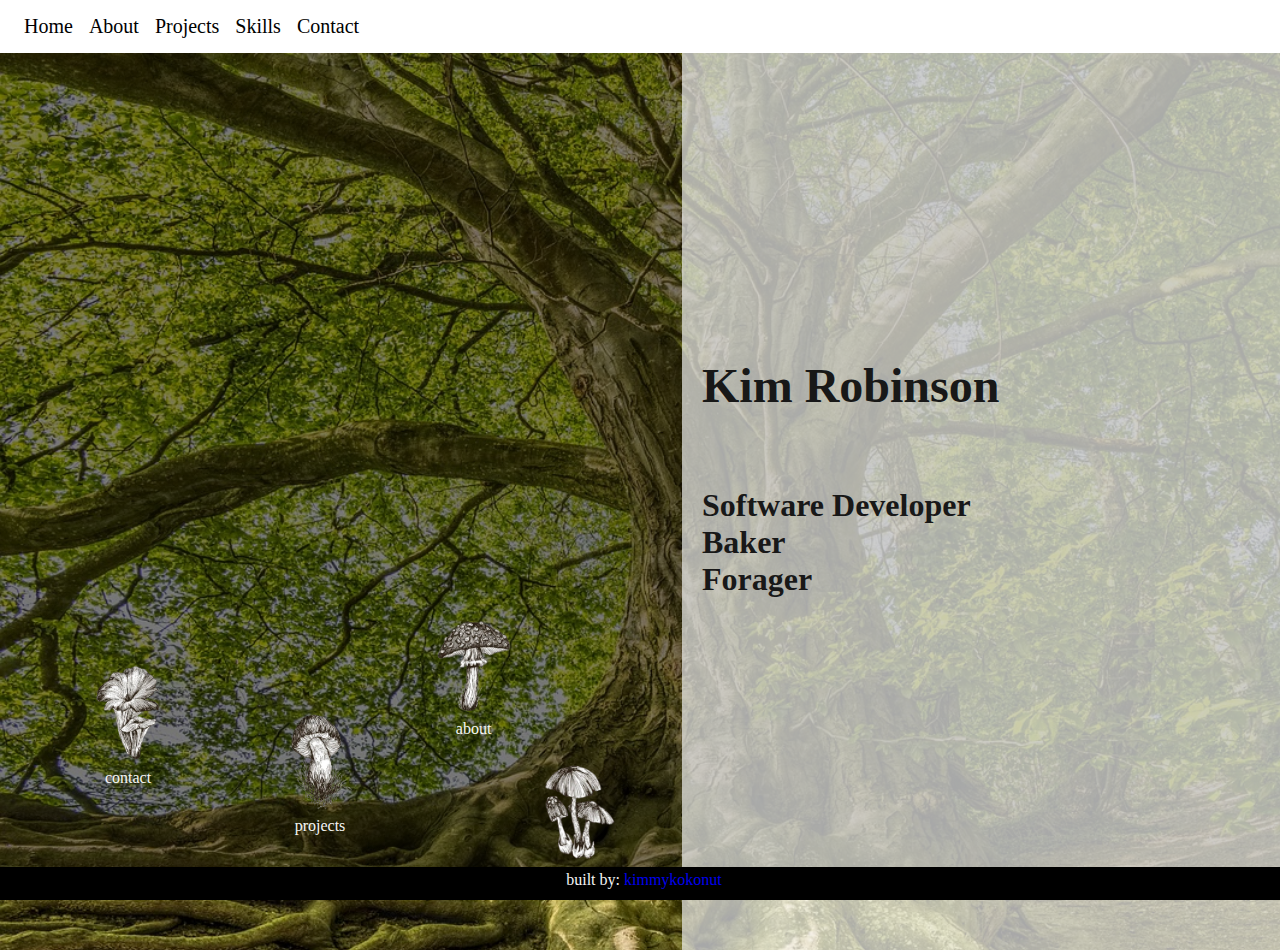
==== commit 3c29da6e: "fix scroll snap issue and reposition image-links" ====
--- a/index.html
+++ b/index.html
@@ -5,20 +5,20 @@
   <meta charset="UTF-8">
   <meta name="viewport" content="width=device-width, initial-scale=1.0">
   <link rel="stylesheet" href="css/styles.css">
-  <link rel="stylesheet" href="css/responsive.css">
+  <!-- <link rel="stylesheet" href="css/responsive.css"> -->
   <title>Portfolio | Kim Robinson</title>
 </head>
 
 <body>
   <header id="header">
-    <nav>
+    <nav role="navigation" aria-label="Main Navigation">
       <a href="#home">Home</a><a href="#about">About</a><a href="#projects">Projects</a><a href="#skills">Skills</a><a
         href="#contact">Contact</a>
     </nav>
     <!-- <button>Light/Dark Mode</button> -->
   </header>
-
-  <section id="home">
+<main class="container">
+  <section id="home" role="region" aria-label="Home">
     <div class="image-links">
       <a href='#about' id="amanita-about" class="mushroom-anchor">
         <img src="./static/images/amanita.png" alt="amanita mushroom" height="100px" width="auto" />
@@ -47,9 +47,9 @@
     </div>
   </section>
 
-  <section id="about">
+  <section id="about" role="region" aria-labelledby="about-heading">
     <div id="about-card">
-      <h2>About Kim</h2>
+      <h2 id="about-heading">About Kim</h2>
       <br>
       <p>I am a continuous learner, with a desire to connect to and understand that which is around me.</p>
       <br>
@@ -64,9 +64,9 @@
     </div>
   </section>
 
-  <section id="projects">
+  <section id="projects" role="region" aria-labelledby="projects-heading">
     <div class="center-card" id="projects-card">
-      <h2>Projects</h2>
+      <h2 id="projects-heading">Projects</h2>
       <hr>
       <div class="scrolling-wrapper">
         <div class="card">
@@ -145,7 +145,7 @@
     </div>
   </section>
 
-  <section id="skills">
+  <section id="skills" role="region" aria-label="Skills">
     <div class="center-card">
       <div id="skills-section">
         <h4>Languages</h4>
@@ -187,9 +187,9 @@
     </div>
   </section>
 
-  <section id="contact">
+  <section id="contact" role="region" aria-labelledby="contact-heading">
     <div class="center-card" id="contact-form">
-    <h2>Let's connect!</h2>
+    <h2 id="contact-heading">Let's connect!</h2>
     <br/>
     <h5><a href="https://github.com/kimmykokonut">GitHub</a></h5>
     <h5><a href="https://www.linkedin.com/in/robinson-kim/">LinkedIn</a></h5>
@@ -226,20 +226,8 @@
     </form>
     </div>
   </section>
-  <!-- <hr>
-  <main>
-    <article>
-      <h2>Article tag</h2>
-    </article>
-    <h1>H1</h1>
-    <section>
-      <figure>
-        <img src="https://picsum.photos/200" alt="placeholder">
-        <figcaption>Fig caption</figcaption>
-      </figure>
-    </section>
-  </main> -->
-  <footer>
+  </main>
+  <footer aria-label="Developer Information">
     <p>built by: <a href="https://github.com/kimmykokonut">kimmykokonut</a></p>
   </footer>
 </body>
--- a/css/styles.css
+++ b/css/styles.css
@@ -14,7 +14,6 @@
 body {
   padding-top: 50px;
   color: whitesmoke;
-  scroll-snap-type: y mandatory;
 }
 
 #header {
@@ -53,6 +52,12 @@
   padding: 60px 20px 5px 20px;
 }
 
+.container {
+  scroll-snap-type: y mandatory;
+  overflow-y: scroll;
+  height: 100vh;
+}
+
 #home,
 #about,
 #projects,
@@ -89,6 +94,7 @@
 
 #home {
   display: flex;
+  position: relative;
 }
 
 .project-img {
@@ -122,14 +128,14 @@
 #amanita-about {
   position: absolute;
   top: 65%;
-  left: 40%;
+  left: 37%;
   transform: translate(-50%, -50%);
   z-index: 1;
 }
 
 #bolete-projects {
   position: absolute;
-  top: 85%;
+  top: 75%;
   left: 25%;
   transform: translate(-50%, -50%);
   z-index: 1;
@@ -137,15 +143,15 @@
 
 #coprinus-skills {
   position: absolute;
-  top: 90%;
-  left: 40%;
+  top: 80%;
+  left: 45%;
   transform: translate(-50%, -50%);
   z-index: 1;
 }
 
 #trumpet-contact {
   position: absolute;
-  top: 75%;
+  top: 70%;
   left: 10%;
   transform: translate(-50%, -50%);
   z-index: 1;
